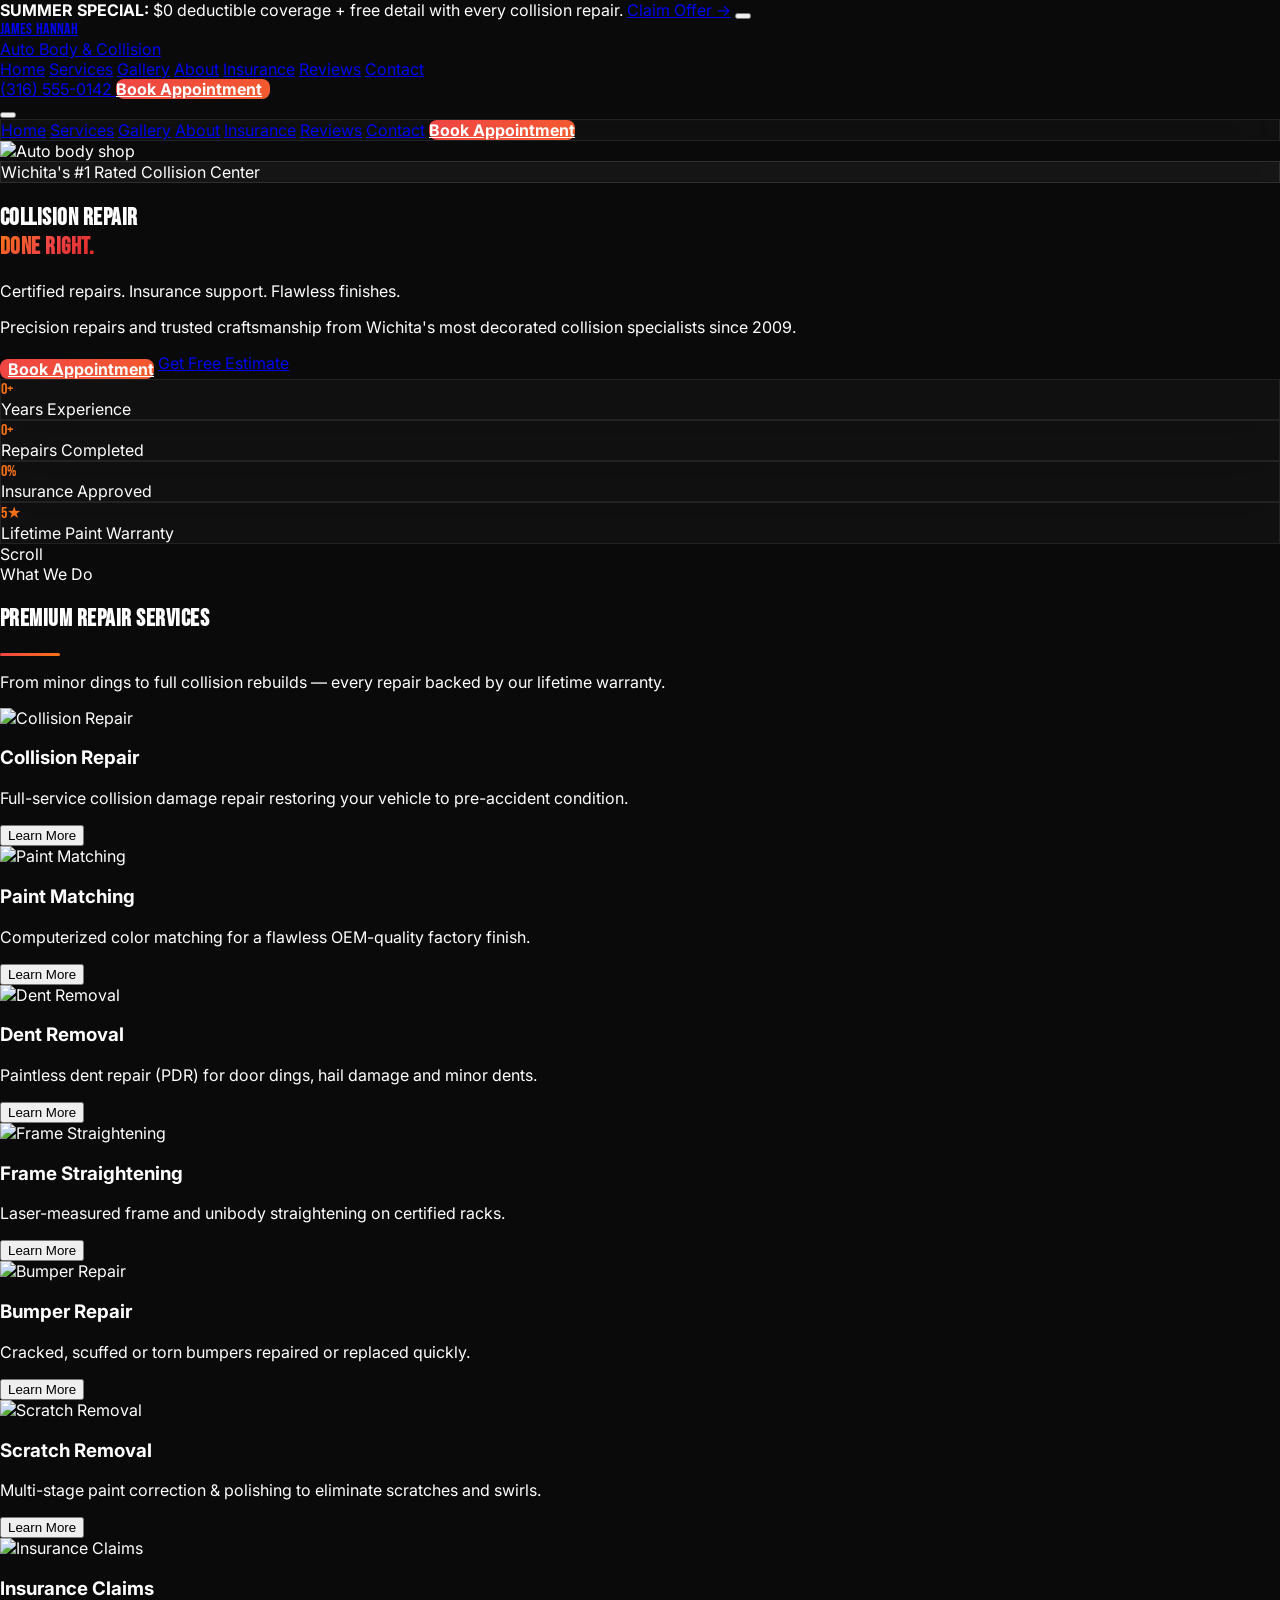
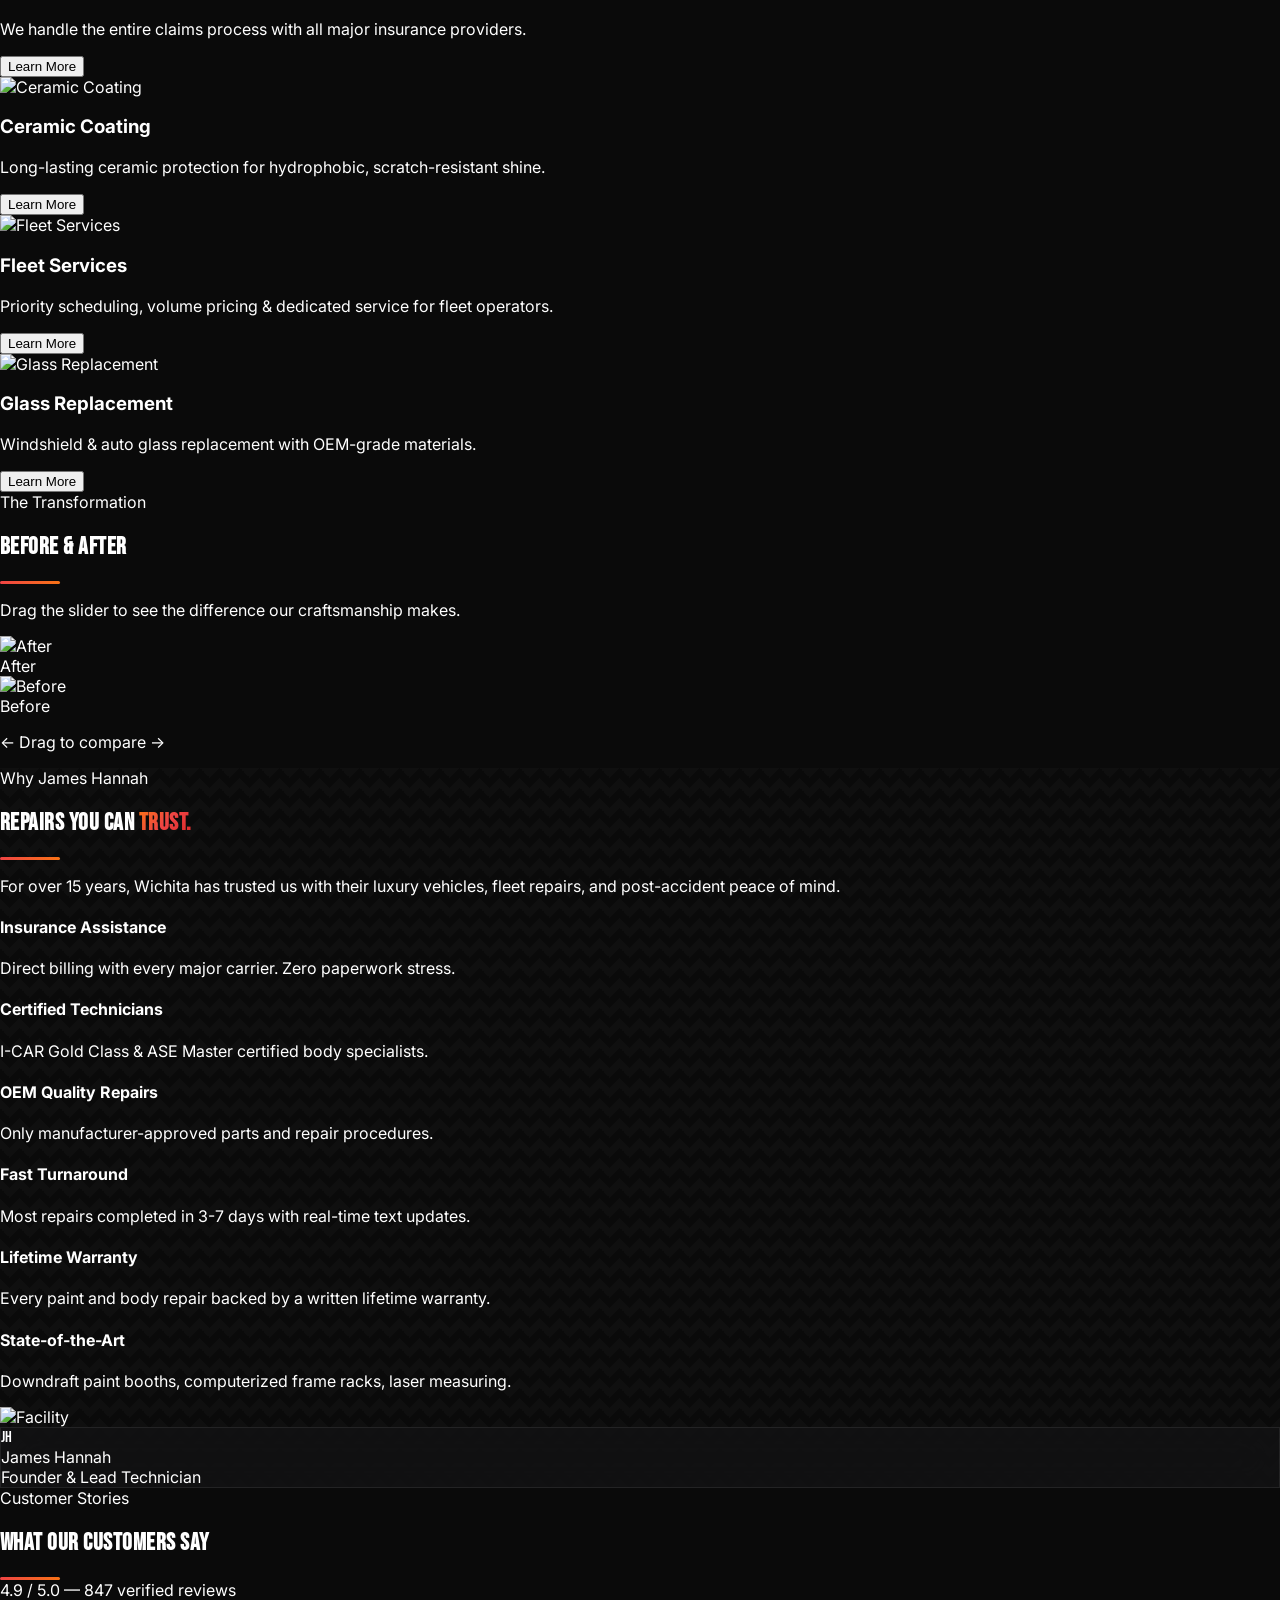
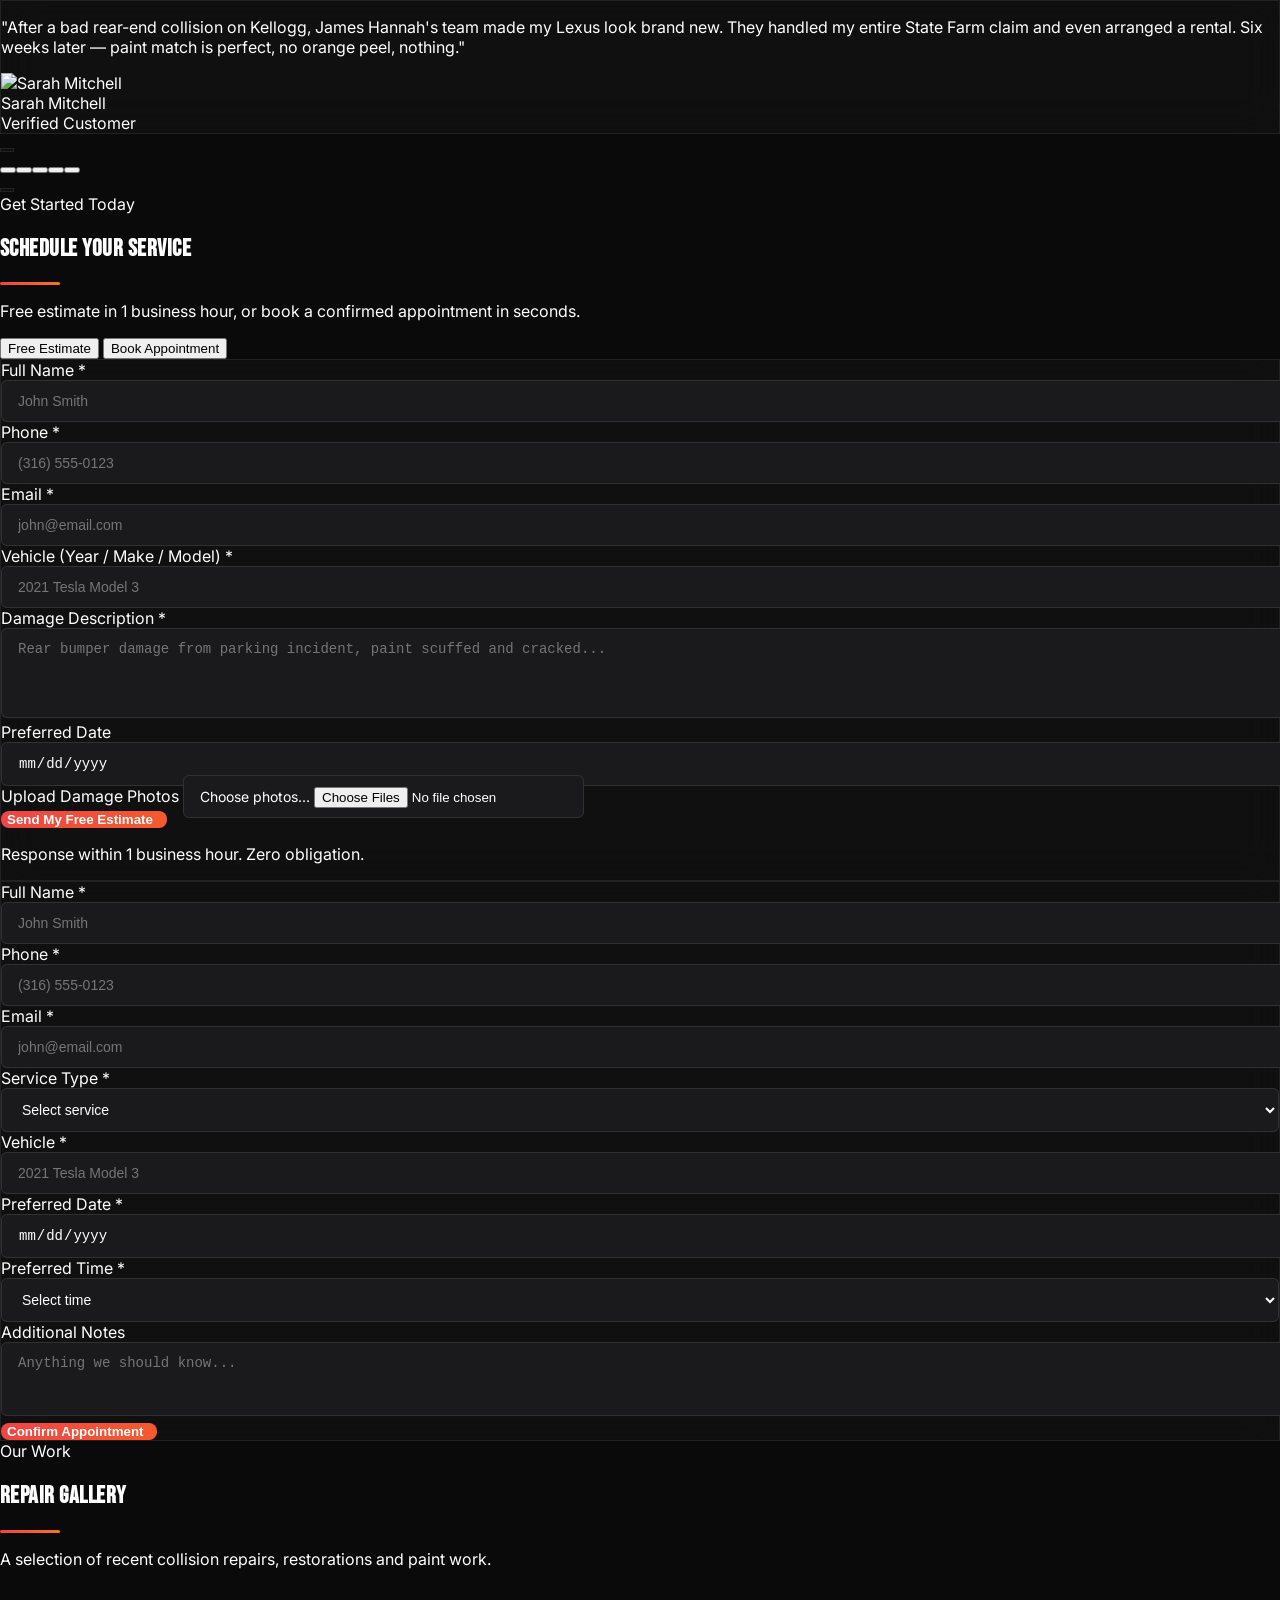
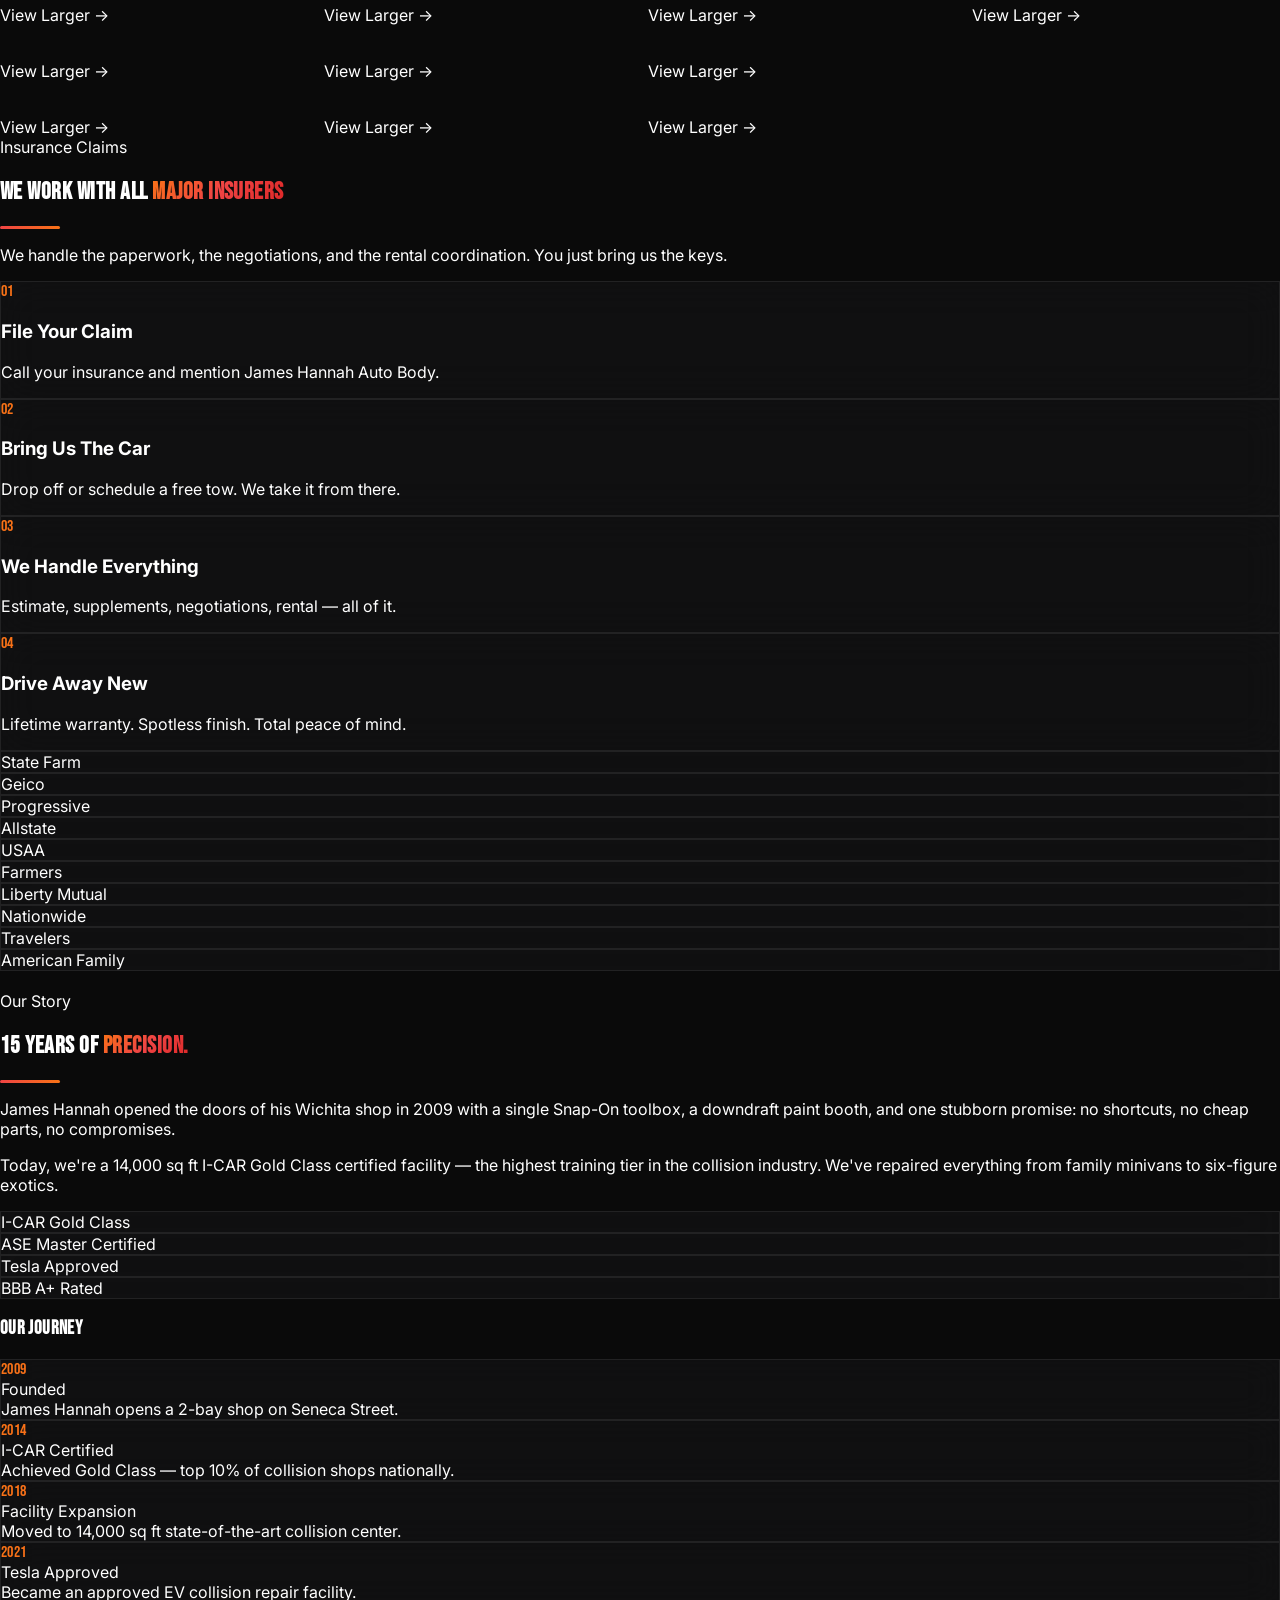
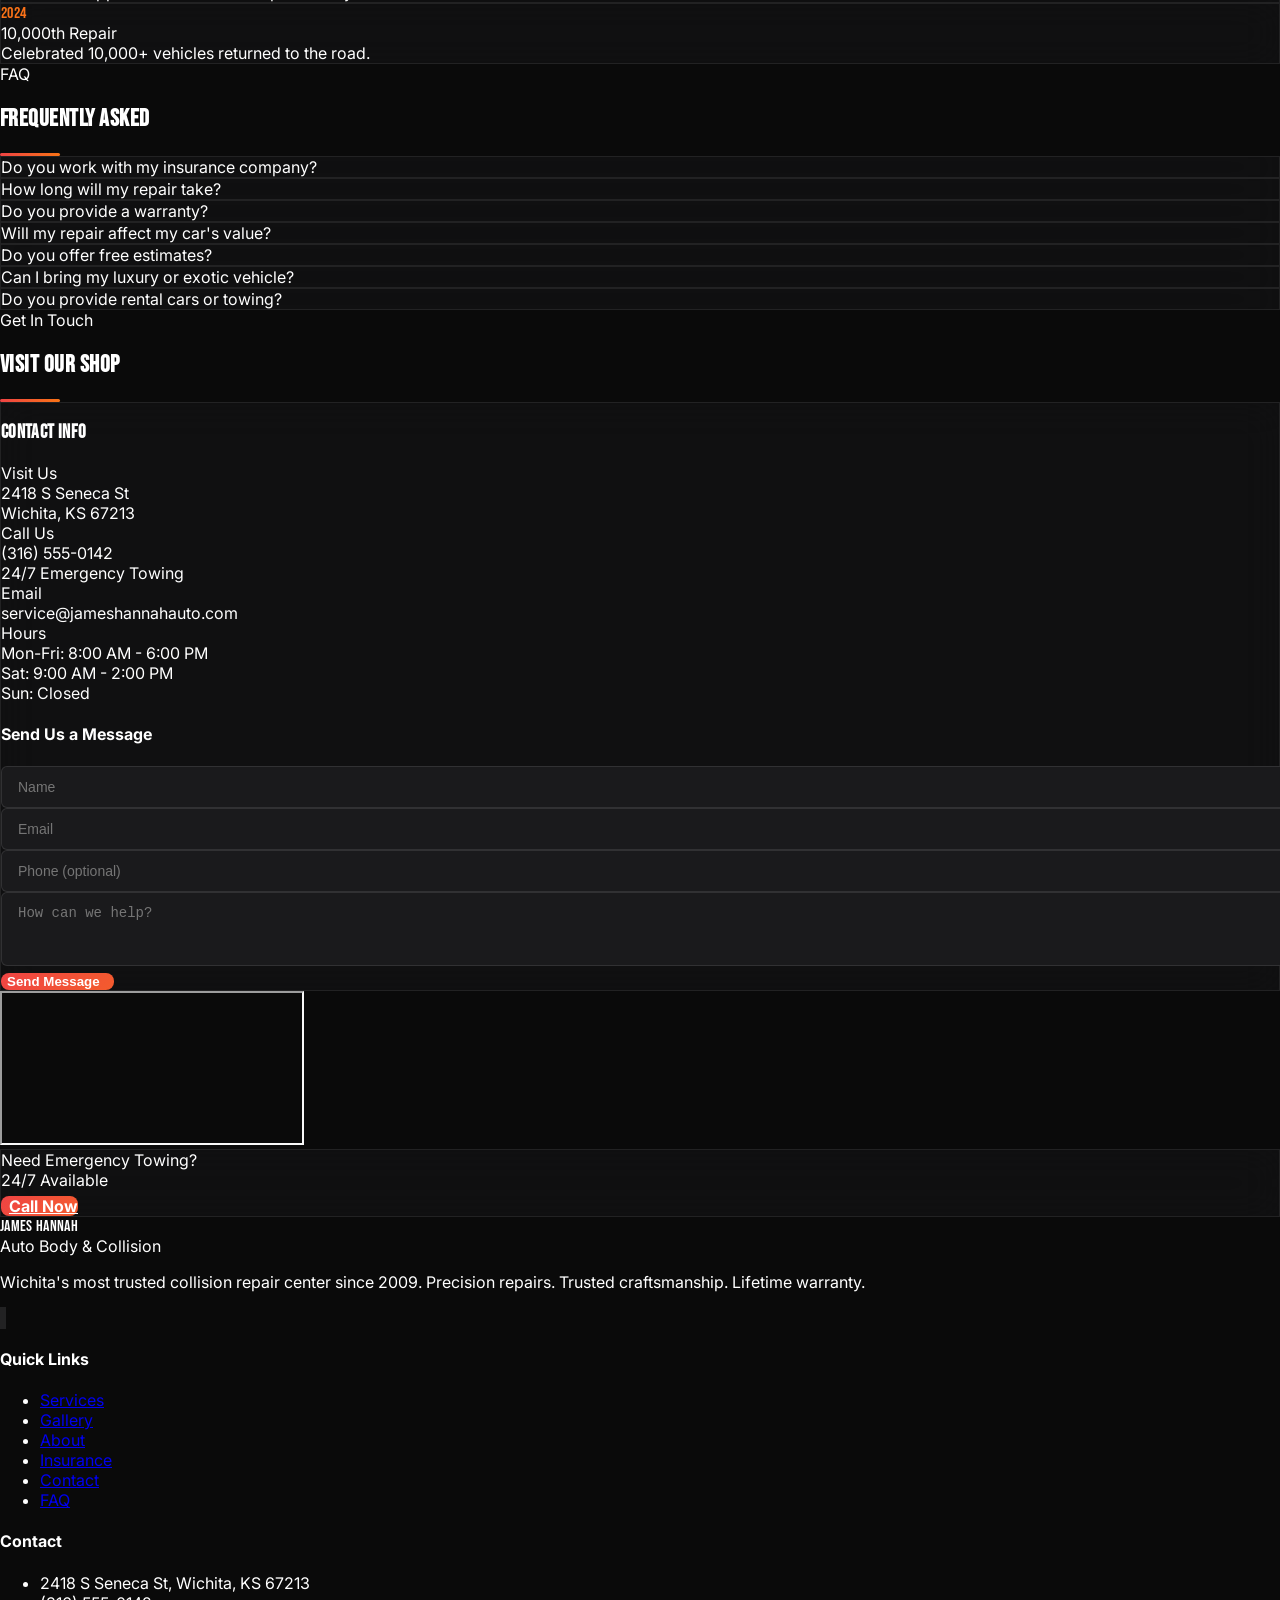
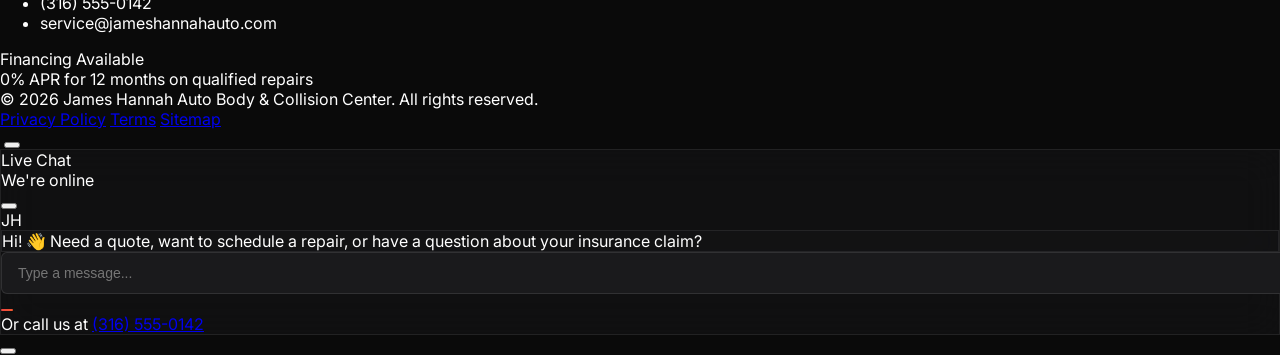
==== static/index.html @ ba8e73d1 "auto-commit for 9f8e10b7-b26e-4be2-82c3-689d6d813903" ====
<!DOCTYPE html>
<html lang="en">
<head>
<meta charset="UTF-8" />
<meta name="viewport" content="width=device-width, initial-scale=1.0" />
<title>James Hannah Auto Body &amp; Collision Center | Wichita, KS</title>
<meta name="description" content="Wichita's premier auto body & collision repair center. Certified technicians, insurance approved, lifetime paint warranty. Book your free estimate today." />
<meta name="keywords" content="auto body shop wichita, collision repair, paint repair, dent removal, insurance collision center, auto paint shop, james hannah auto body" />
<meta property="og:title" content="James Hannah Auto Body & Collision Center" />
<meta property="og:description" content="Precision Repairs. Trusted Craftsmanship. Certified collision repair in Wichita, KS." />
<meta property="og:type" content="website" />

<!-- Tailwind via CDN -->
<script src="https://cdn.tailwindcss.com"></script>
<script>
tailwind.config = {
  theme: {
    extend: {
      fontFamily: {
        sans: ['Inter', 'system-ui', 'sans-serif'],
        display: ['"Bebas Neue"', 'sans-serif'],
      },
    },
  },
};
</script>

<!-- Lucide icons -->
<script src="https://unpkg.com/lucide@latest/dist/umd/lucide.min.js"></script>

<!-- Fonts -->
<link rel="preconnect" href="https://fonts.googleapis.com" />
<link rel="preconnect" href="https://fonts.gstatic.com" crossorigin />
<link href="https://fonts.googleapis.com/css2?family=Inter:wght@300;400;500;600;700;800;900&family=Bebas+Neue&display=swap" rel="stylesheet" />

<style>
  html { scroll-behavior: smooth; }
  body {
    margin: 0;
    font-family: 'Inter', -apple-system, BlinkMacSystemFont, sans-serif;
    background: #0a0a0a;
    color: #fff;
    -webkit-font-smoothing: antialiased;
  }
  .font-display { font-family: 'Bebas Neue', sans-serif; letter-spacing: 0.02em; }

  /* Scrollbar */
  ::-webkit-scrollbar { width: 10px; height: 10px; }
  ::-webkit-scrollbar-track { background: #0a0a0a; }
  ::-webkit-scrollbar-thumb { background: #ef4444; border-radius: 10px; }
  ::-webkit-scrollbar-thumb:hover { background: #f97316; }

  @keyframes fadeInUp { from { opacity: 0; transform: translateY(30px); } to { opacity: 1; transform: translateY(0); } }
  @keyframes fadeIn { from { opacity: 0; } to { opacity: 1; } }
  @keyframes pulseGlow { 0%, 100% { box-shadow: 0 0 30px rgba(239, 68, 68, 0.4); } 50% { box-shadow: 0 0 60px rgba(239, 68, 68, 0.8); } }
  @keyframes kenBurns { 0% { transform: scale(1) translate(0, 0); } 100% { transform: scale(1.15) translate(-2%, -1%); } }
  @keyframes float { 0%, 100% { transform: translateY(0px); } 50% { transform: translateY(-10px); } }
  @keyframes blink { 0%, 100% { opacity: 1; } 50% { opacity: 0.3; } }

  .animate-fade-in-up { animation: fadeInUp 0.8s ease-out forwards; }
  .animate-fade-in { animation: fadeIn 1s ease-out forwards; }
  .animate-pulse-glow { animation: pulseGlow 2.5s ease-in-out infinite; }
  .animate-ken-burns { animation: kenBurns 20s ease-out infinite alternate; }
  .animate-float { animation: float 3s ease-in-out infinite; }
  .animate-blink { animation: blink 1.5s ease-in-out infinite; }

  .delay-100 { animation-delay: 0.1s; opacity: 0; }
  .delay-200 { animation-delay: 0.2s; opacity: 0; }
  .delay-300 { animation-delay: 0.3s; opacity: 0; }
  .delay-400 { animation-delay: 0.4s; opacity: 0; }
  .delay-500 { animation-delay: 0.5s; opacity: 0; }

  .glass {
    background: rgba(20, 20, 22, 0.6);
    backdrop-filter: blur(20px) saturate(180%);
    -webkit-backdrop-filter: blur(20px) saturate(180%);
    border: 1px solid rgba(255, 255, 255, 0.08);
  }
  .glass-light {
    background: rgba(255, 255, 255, 0.05);
    backdrop-filter: blur(12px);
    -webkit-backdrop-filter: blur(12px);
    border: 1px solid rgba(255, 255, 255, 0.1);
  }

  .bg-carbon {
    background-color: #0a0a0a;
    background-image:
      linear-gradient(135deg, rgba(255,255,255,0.02) 25%, transparent 25%),
      linear-gradient(225deg, rgba(255,255,255,0.02) 25%, transparent 25%),
      linear-gradient(45deg, rgba(255,255,255,0.02) 25%, transparent 25%),
      linear-gradient(315deg, rgba(255,255,255,0.02) 25%, transparent 25%);
    background-position: 10px 0, 10px 0, 0 0, 0 0;
    background-size: 20px 20px;
  }
  .bg-radial-fade { background: radial-gradient(ellipse at center, rgba(239,68,68,0.15) 0%, transparent 70%); }

  .text-gradient-fire {
    background: linear-gradient(135deg, #f97316 0%, #ef4444 50%, #dc2626 100%);
    -webkit-background-clip: text;
    background-clip: text;
    -webkit-text-fill-color: transparent;
  }

  .btn-fire {
    background: linear-gradient(135deg, #ef4444 0%, #f97316 100%);
    background-size: 200% 200%;
    transition: all 0.3s ease;
    color: white;
    font-weight: 700;
    border-radius: 0.5rem;
    border: 0;
    cursor: pointer;
    display: inline-flex;
    align-items: center;
    justify-content: center;
    gap: 0.5rem;
  }
  .btn-fire:hover {
    background-position: 100% 0;
    box-shadow: 0 10px 30px -5px rgba(239, 68, 68, 0.6);
    transform: translateY(-2px);
  }

  .card-hover { transition: all 0.4s cubic-bezier(0.4, 0, 0.2, 1); }
  .card-hover:hover {
    transform: translateY(-8px);
    box-shadow: 0 20px 40px -10px rgba(239, 68, 68, 0.3);
    border-color: rgba(239, 68, 68, 0.4);
  }

  .divider-fire {
    height: 3px;
    width: 60px;
    background: linear-gradient(90deg, #ef4444, #f97316);
    border-radius: 2px;
  }

  .input {
    background: #1a1a1c;
    border: 1px solid rgba(255,255,255,0.1);
    border-radius: 0.375rem;
    padding: 0.75rem 1rem;
    color: white;
    font-size: 0.875rem;
    width: 100%;
    outline: none;
    transition: border-color 0.2s;
  }
  .input:focus { border-color: #ef4444; }

  /* Accordion */
  details > summary { list-style: none; cursor: pointer; }
  details > summary::-webkit-details-marker { display: none; }
  details[open] .chevron { transform: rotate(180deg); }
  .chevron { transition: transform 0.3s; }

  /* Hide scrollbar for carousel */
  .no-scrollbar::-webkit-scrollbar { display: none; }
  .no-scrollbar { -ms-overflow-style: none; scrollbar-width: none; }

  /* Lightbox */
  .lightbox-img { max-width: 92vw; max-height: 92vh; }

  /* Toast */
  .toast {
    position: fixed;
    top: 1.5rem;
    right: 1.5rem;
    z-index: 9999;
    padding: 1rem 1.25rem;
    border-radius: 0.5rem;
    background: linear-gradient(135deg, #16a34a, #10b981);
    color: white;
    font-weight: 600;
    box-shadow: 0 10px 30px rgba(16, 185, 129, 0.4);
    animation: fadeInUp 0.4s ease-out;
    max-width: 360px;
  }

  /* Reviews fade */
  .review-slide { display: none; }
  .review-slide.active { display: block; animation: fadeIn 0.7s ease-out; }

  /* Masonry */
  .masonry { column-count: 2; column-gap: 1rem; }
  @media (min-width: 768px) { .masonry { column-count: 3; } }
  @media (min-width: 1024px) { .masonry { column-count: 4; } }
  .masonry > * { break-inside: avoid; margin-bottom: 1rem; }
</style>
</head>
<body>

<!-- ===== PROMO BANNER ===== -->
<div id="promoBanner" class="relative z-40 bg-gradient-to-r from-red-600 via-orange-500 to-red-600 text-white text-sm py-2.5 px-4 text-center font-medium">
  <span class="inline-flex items-center gap-2 flex-wrap justify-center">
    <i data-lucide="zap" class="w-4 h-4"></i>
    <strong>SUMMER SPECIAL:</strong> $0 deductible coverage + free detail with every collision repair.
    <a href="#estimate" class="underline font-bold hover:no-underline">Claim Offer →</a>
  </span>
  <button onclick="this.parentElement.style.display='none'" class="absolute right-3 top-1/2 -translate-y-1/2 hover:opacity-70">
    <i data-lucide="x" class="w-4 h-4"></i>
  </button>
</div>

<!-- ===== NAVBAR ===== -->
<nav id="nav" class="fixed top-0 left-0 right-0 z-50 transition-all duration-500 bg-transparent py-5">
  <div class="max-w-7xl mx-auto px-4 sm:px-6 flex items-center justify-between">
    <a href="#home" class="flex items-center gap-3 group">
      <div class="w-11 h-11 rounded-xl bg-gradient-to-br from-red-500 to-orange-500 flex items-center justify-center shadow-lg shadow-red-500/30 group-hover:scale-110 transition-transform">
        <i data-lucide="wrench" class="w-6 h-6 text-white"></i>
      </div>
      <div class="leading-tight">
        <div class="font-display text-xl tracking-wide text-white">JAMES HANNAH</div>
        <div class="text-[10px] uppercase tracking-[0.2em] text-red-400 font-semibold">Auto Body &amp; Collision</div>
      </div>
    </a>

    <div class="hidden lg:flex items-center gap-1">
      <a href="#home" class="px-4 py-2 text-sm font-medium text-gray-300 hover:text-white">Home</a>
      <a href="#services" class="px-4 py-2 text-sm font-medium text-gray-300 hover:text-white">Services</a>
      <a href="#gallery" class="px-4 py-2 text-sm font-medium text-gray-300 hover:text-white">Gallery</a>
      <a href="#about" class="px-4 py-2 text-sm font-medium text-gray-300 hover:text-white">About</a>
      <a href="#insurance" class="px-4 py-2 text-sm font-medium text-gray-300 hover:text-white">Insurance</a>
      <a href="#reviews" class="px-4 py-2 text-sm font-medium text-gray-300 hover:text-white">Reviews</a>
      <a href="#contact" class="px-4 py-2 text-sm font-medium text-gray-300 hover:text-white">Contact</a>
    </div>

    <div class="hidden lg:flex items-center gap-3">
      <a href="tel:+13165550142" class="flex items-center gap-2 text-sm text-gray-300 hover:text-white">
        <i data-lucide="phone" class="w-4 h-4 text-red-500"></i> (316) 555-0142
      </a>
      <a href="#estimate" class="btn-fire px-5 py-2.5 text-sm">Book Appointment <i data-lucide="arrow-right" class="w-4 h-4"></i></a>
    </div>

    <button id="mobileMenuBtn" class="lg:hidden p-2 text-white">
      <i data-lucide="menu" class="w-6 h-6"></i>
    </button>
  </div>

  <div id="mobileMenu" class="hidden lg:hidden glass mt-3 mx-4 rounded-xl p-4 space-y-2">
    <a href="#home" class="block px-4 py-3 text-gray-200 hover:bg-white/5 rounded-lg">Home</a>
    <a href="#services" class="block px-4 py-3 text-gray-200 hover:bg-white/5 rounded-lg">Services</a>
    <a href="#gallery" class="block px-4 py-3 text-gray-200 hover:bg-white/5 rounded-lg">Gallery</a>
    <a href="#about" class="block px-4 py-3 text-gray-200 hover:bg-white/5 rounded-lg">About</a>
    <a href="#insurance" class="block px-4 py-3 text-gray-200 hover:bg-white/5 rounded-lg">Insurance</a>
    <a href="#reviews" class="block px-4 py-3 text-gray-200 hover:bg-white/5 rounded-lg">Reviews</a>
    <a href="#contact" class="block px-4 py-3 text-gray-200 hover:bg-white/5 rounded-lg">Contact</a>
    <a href="#estimate" class="btn-fire w-full px-4 py-3 text-sm">Book Appointment</a>
  </div>
</nav>

<!-- ===== HERO ===== -->
<section id="home" class="relative min-h-screen flex items-center overflow-hidden pt-24">
  <div class="absolute inset-0">
    <div class="absolute inset-0 animate-ken-burns">
      <img src="https://images.unsplash.com/photo-1512080482556-ea648017576c?auto=format&fit=crop&w=2000&q=80" alt="Auto body shop" class="w-full h-full object-cover" />
    </div>
    <div class="absolute inset-0 bg-gradient-to-r from-black via-black/80 to-black/40"></div>
    <div class="absolute inset-0 bg-gradient-to-t from-[#0a0a0a] via-transparent to-transparent"></div>
    <div class="absolute inset-0 bg-radial-fade opacity-50"></div>
  </div>

  <div class="relative max-w-7xl mx-auto px-4 sm:px-6 py-20 w-full">
    <div class="max-w-3xl">
      <div class="inline-flex items-center gap-2 glass-light rounded-full px-4 py-2 mb-6 animate-fade-in-up">
        <span class="w-2 h-2 rounded-full bg-green-500 animate-blink"></span>
        <span class="text-xs font-semibold tracking-widest uppercase text-gray-200">Wichita's #1 Rated Collision Center</span>
      </div>

      <h1 class="font-display text-5xl sm:text-7xl md:text-8xl text-white leading-[0.95] mb-6 animate-fade-in-up delay-100">
        COLLISION REPAIR<br />
        <span class="text-gradient-fire">DONE RIGHT.</span>
      </h1>

      <p class="text-lg sm:text-xl text-gray-300 max-w-2xl mb-3 animate-fade-in-up delay-200">Certified repairs. Insurance support. Flawless finishes.</p>
      <p class="text-base text-gray-400 max-w-2xl mb-10 animate-fade-in-up delay-300">Precision repairs and trusted craftsmanship from Wichita's most decorated collision specialists since 2009.</p>

      <div class="flex flex-col sm:flex-row gap-4 mb-16 animate-fade-in-up delay-400">
        <a href="#estimate" class="btn-fire h-14 px-8 text-base animate-pulse-glow"><i data-lucide="calendar" class="w-5 h-5"></i> Book Appointment</a>
        <a href="#estimate" class="h-14 px-8 text-base font-semibold bg-white/5 border border-white/20 text-white hover:bg-white hover:text-black backdrop-blur-md rounded-lg inline-flex items-center justify-center gap-2 transition">Get Free Estimate <i data-lucide="arrow-right" class="w-5 h-5"></i></a>
      </div>

      <div class="grid grid-cols-2 md:grid-cols-4 gap-4 sm:gap-6 animate-fade-in-up delay-500">
        <div class="glass rounded-xl p-4 sm:p-5">
          <div class="font-display text-3xl sm:text-4xl text-gradient-fire mb-1" data-counter="15" data-suffix="+">0+</div>
          <div class="text-xs sm:text-sm text-gray-400 font-medium">Years Experience</div>
        </div>
        <div class="glass rounded-xl p-4 sm:p-5">
          <div class="font-display text-3xl sm:text-4xl text-gradient-fire mb-1" data-counter="10000" data-suffix="+">0+</div>
          <div class="text-xs sm:text-sm text-gray-400 font-medium">Repairs Completed</div>
        </div>
        <div class="glass rounded-xl p-4 sm:p-5">
          <div class="font-display text-3xl sm:text-4xl text-gradient-fire mb-1" data-counter="100" data-suffix="%">0%</div>
          <div class="text-xs sm:text-sm text-gray-400 font-medium">Insurance Approved</div>
        </div>
        <div class="glass rounded-xl p-4 sm:p-5">
          <div class="font-display text-3xl sm:text-4xl text-gradient-fire mb-1">5★</div>
          <div class="text-xs sm:text-sm text-gray-400 font-medium leading-tight">Lifetime Paint Warranty</div>
        </div>
      </div>
    </div>
  </div>

  <div class="absolute bottom-8 left-1/2 -translate-x-1/2 animate-float hidden md:flex flex-col items-center gap-2">
    <span class="text-[10px] uppercase tracking-[0.3em] text-gray-500">Scroll</span>
    <div class="w-px h-12 bg-gradient-to-b from-red-500 to-transparent"></div>
  </div>
</section>

<!-- ===== SERVICES ===== -->
<section id="services" class="relative py-24 bg-[#0a0a0a]">
  <div class="max-w-7xl mx-auto px-4 sm:px-6">
    <div class="text-center mb-16">
      <span class="text-xs font-semibold tracking-[0.3em] uppercase text-red-500">What We Do</span>
      <h2 class="font-display text-5xl sm:text-6xl mt-3 mb-4 text-white">PREMIUM REPAIR SERVICES</h2>
      <div class="divider-fire mx-auto mb-6"></div>
      <p class="max-w-2xl mx-auto text-gray-400">From minor dings to full collision rebuilds — every repair backed by our lifetime warranty.</p>
    </div>

    <div class="grid grid-cols-1 sm:grid-cols-2 lg:grid-cols-3 xl:grid-cols-5 gap-6" id="servicesGrid"></div>
  </div>
</section>

<!-- ===== BEFORE / AFTER SLIDER ===== -->
<section class="relative py-24 bg-gradient-to-b from-[#0a0a0a] via-[#0d0d0f] to-[#0a0a0a]">
  <div class="max-w-7xl mx-auto px-4 sm:px-6">
    <div class="text-center mb-12">
      <span class="text-xs font-semibold tracking-[0.3em] uppercase text-red-500">The Transformation</span>
      <h2 class="font-display text-5xl sm:text-6xl mt-3 mb-4 text-white">BEFORE &amp; AFTER</h2>
      <div class="divider-fire mx-auto mb-6"></div>
      <p class="max-w-2xl mx-auto text-gray-400">Drag the slider to see the difference our craftsmanship makes.</p>
    </div>

    <div id="baContainer" class="relative w-full aspect-[16/9] rounded-2xl overflow-hidden cursor-ew-resize select-none shadow-2xl border border-white/10">
      <img src="https://images.unsplash.com/photo-1601929862217-f1bf94503333?auto=format&fit=crop&w=1600&q=80" class="absolute inset-0 w-full h-full object-cover" draggable="false" alt="After" />
      <div class="absolute top-4 right-4 bg-gradient-to-r from-green-500 to-emerald-500 text-white text-xs font-bold uppercase tracking-wider px-3 py-1.5 rounded-md shadow-lg">After</div>

      <div id="baBefore" class="absolute inset-0 overflow-hidden" style="clip-path: inset(0 50% 0 0)">
        <img src="https://images.unsplash.com/photo-1614200179396-2bdb77ebf81b?auto=format&fit=crop&w=1600&q=80" class="w-full h-full object-cover" draggable="false" alt="Before" />
        <div class="absolute top-4 left-4 bg-gradient-to-r from-red-500 to-orange-500 text-white text-xs font-bold uppercase tracking-wider px-3 py-1.5 rounded-md shadow-lg">Before</div>
      </div>

      <div id="baHandle" class="absolute top-0 bottom-0 w-1 bg-white shadow-[0_0_20px_rgba(255,255,255,0.8)] pointer-events-none" style="left: 50%; transform: translateX(-50%);"></div>
      <div id="baKnob" class="absolute top-1/2 w-14 h-14 -mt-7 rounded-full bg-white shadow-2xl flex items-center justify-center pointer-events-none" style="left: 50%; transform: translateX(-50%);">
        <i data-lucide="move-horizontal" class="w-6 h-6 text-black"></i>
      </div>
    </div>
    <p class="text-center text-sm text-gray-500 mt-6">← Drag to compare →</p>
  </div>
</section>

<!-- ===== WHY CHOOSE US ===== -->
<section class="relative py-24 bg-[#0a0a0a] bg-carbon">
  <div class="max-w-7xl mx-auto px-4 sm:px-6">
    <div class="grid lg:grid-cols-2 gap-12 items-center">
      <div>
        <span class="text-xs font-semibold tracking-[0.3em] uppercase text-red-500">Why James Hannah</span>
        <h2 class="font-display text-5xl sm:text-6xl mt-3 mb-4 text-white leading-tight">REPAIRS YOU CAN <span class="text-gradient-fire">TRUST.</span></h2>
        <div class="divider-fire mb-6"></div>
        <p class="text-gray-400 mb-8 text-lg">For over 15 years, Wichita has trusted us with their luxury vehicles, fleet repairs, and post-accident peace of mind.</p>

        <div class="grid sm:grid-cols-2 gap-5" id="whyGrid"></div>
      </div>

      <div class="relative">
        <div class="absolute -inset-6 bg-gradient-to-tr from-red-500/20 to-orange-500/20 rounded-3xl blur-3xl"></div>
        <div class="relative rounded-2xl overflow-hidden border border-white/10 shadow-2xl">
          <img src="https://images.unsplash.com/photo-1727893119356-1702fe921cf9?auto=format&fit=crop&w=1400&q=80" alt="Facility" class="w-full h-[600px] object-cover" />
          <div class="absolute inset-0 bg-gradient-to-t from-black/80 via-transparent to-transparent"></div>
          <div class="absolute bottom-0 left-0 right-0 p-6">
            <div class="glass rounded-xl p-5">
              <div class="flex items-center gap-4">
                <div class="w-14 h-14 rounded-full bg-gradient-to-br from-red-500 to-orange-500 flex items-center justify-center text-white font-display text-2xl">JH</div>
                <div>
                  <div class="font-bold text-white">James Hannah</div>
                  <div class="text-xs text-gray-400">Founder &amp; Lead Technician</div>
                </div>
                <i data-lucide="badge-check" class="w-6 h-6 text-red-500 ml-auto"></i>
              </div>
            </div>
          </div>
        </div>
      </div>
    </div>
  </div>
</section>

<!-- ===== REVIEWS ===== -->
<section id="reviews" class="relative py-24 bg-[#0a0a0a]">
  <div class="max-w-6xl mx-auto px-4 sm:px-6">
    <div class="text-center mb-12">
      <span class="text-xs font-semibold tracking-[0.3em] uppercase text-red-500">Customer Stories</span>
      <h2 class="font-display text-5xl sm:text-6xl mt-3 mb-4 text-white">WHAT OUR CUSTOMERS SAY</h2>
      <div class="divider-fire mx-auto mb-6"></div>
      <div class="flex items-center justify-center gap-2 text-gray-300">
        <div class="flex">
          <i data-lucide="star" class="w-5 h-5" style="fill: #facc15; color: #facc15;"></i>
          <i data-lucide="star" class="w-5 h-5" style="fill: #facc15; color: #facc15;"></i>
          <i data-lucide="star" class="w-5 h-5" style="fill: #facc15; color: #facc15;"></i>
          <i data-lucide="star" class="w-5 h-5" style="fill: #facc15; color: #facc15;"></i>
          <i data-lucide="star" class="w-5 h-5" style="fill: #facc15; color: #facc15;"></i>
        </div>
        <span class="font-semibold">4.9 / 5.0</span>
        <span class="text-gray-500">— 847 verified reviews</span>
      </div>
    </div>

    <div class="relative">
      <div class="glass rounded-3xl p-8 sm:p-12 relative">
        <i data-lucide="quote" class="absolute top-6 left-6 w-16 h-16" style="color: rgba(239, 68, 68, 0.2);"></i>
        <div id="reviewSlides" class="relative min-h-[220px]"></div>
      </div>

      <div class="flex items-center justify-center gap-3 mt-8">
        <button id="reviewPrev" class="w-12 h-12 rounded-full glass hover:border-red-500 flex items-center justify-center transition">
          <i data-lucide="chevron-left" class="w-5 h-5 text-white"></i>
        </button>
        <div id="reviewDots" class="flex gap-2"></div>
        <button id="reviewNext" class="w-12 h-12 rounded-full glass hover:border-red-500 flex items-center justify-center transition">
          <i data-lucide="chevron-right" class="w-5 h-5 text-white"></i>
        </button>
      </div>
    </div>
  </div>
</section>

<!-- ===== ESTIMATE + BOOKING ===== -->
<section id="estimate" class="relative py-24 bg-gradient-to-b from-[#0a0a0a] via-[#0e0e10] to-[#0a0a0a]">
  <div class="max-w-6xl mx-auto px-4 sm:px-6">
    <div class="text-center mb-12">
      <span class="text-xs font-semibold tracking-[0.3em] uppercase text-red-500">Get Started Today</span>
      <h2 class="font-display text-5xl sm:text-6xl mt-3 mb-4 text-white">SCHEDULE YOUR SERVICE</h2>
      <div class="divider-fire mx-auto mb-6"></div>
      <p class="max-w-2xl mx-auto text-gray-400">Free estimate in 1 business hour, or book a confirmed appointment in seconds.</p>
    </div>

    <div class="grid grid-cols-2 max-w-md mx-auto mb-8 bg-[#141416] border border-white/10 h-14 p-1.5 rounded-lg">
      <button data-tab="estimateForm" class="tab-btn active rounded-md font-semibold transition flex items-center justify-center gap-2 text-white">
        <i data-lucide="camera" class="w-4 h-4"></i> Free Estimate
      </button>
      <button data-tab="bookingForm" class="tab-btn rounded-md font-semibold transition flex items-center justify-center gap-2 text-gray-400">
        <i data-lucide="calendar" class="w-4 h-4"></i> Book Appointment
      </button>
    </div>

    <!-- ESTIMATE FORM -->
    <div id="estimateForm" class="tab-content glass rounded-2xl p-6 sm:p-10">
      <form onsubmit="handleEstimate(event)" class="grid sm:grid-cols-2 gap-5">
        <div class="space-y-2">
          <label class="text-gray-300 text-sm">Full Name *</label>
          <input required name="name" placeholder="John Smith" class="input h-12" />
        </div>
        <div class="space-y-2">
          <label class="text-gray-300 text-sm">Phone *</label>
          <input required name="phone" type="tel" placeholder="(316) 555-0123" class="input h-12" />
        </div>
        <div class="space-y-2">
          <label class="text-gray-300 text-sm">Email *</label>
          <input required name="email" type="email" placeholder="john@email.com" class="input h-12" />
        </div>
        <div class="space-y-2">
          <label class="text-gray-300 text-sm">Vehicle (Year / Make / Model) *</label>
          <input required name="vehicle" placeholder="2021 Tesla Model 3" class="input h-12" />
        </div>
        <div class="space-y-2 sm:col-span-2">
          <label class="text-gray-300 text-sm">Damage Description *</label>
          <textarea required name="description" rows="4" placeholder="Rear bumper damage from parking incident, paint scuffed and cracked..." class="input"></textarea>
        </div>
        <div class="space-y-2">
          <label class="text-gray-300 text-sm">Preferred Date</label>
          <input name="preferredDate" type="date" class="input h-12" />
        </div>
        <div class="space-y-2">
          <label class="text-gray-300 text-sm">Upload Damage Photos</label>
          <label class="cursor-pointer flex items-center gap-2 input h-12 hover:border-red-500/50">
            <i data-lucide="upload" class="w-4 h-4 text-red-500"></i>
            <span class="text-sm text-gray-400">Choose photos...</span>
            <input type="file" accept="image/*" multiple class="hidden" />
          </label>
        </div>
        <div class="sm:col-span-2">
          <button type="submit" class="btn-fire w-full h-14 text-base">Send My Free Estimate <i data-lucide="send" class="w-4 h-4"></i></button>
          <p class="text-xs text-gray-500 text-center mt-3 flex items-center justify-center gap-1.5">
            <i data-lucide="shield-check" class="w-3.5 h-3.5"></i> Response within 1 business hour. Zero obligation.
          </p>
        </div>
      </form>
    </div>

    <!-- BOOKING FORM -->
    <div id="bookingForm" class="tab-content glass rounded-2xl p-6 sm:p-10 hidden">
      <form onsubmit="handleBooking(event)" class="grid sm:grid-cols-2 gap-5">
        <div class="space-y-2">
          <label class="text-gray-300 text-sm">Full Name *</label>
          <input required name="name" placeholder="John Smith" class="input h-12" />
        </div>
        <div class="space-y-2">
          <label class="text-gray-300 text-sm">Phone *</label>
          <input required name="phone" type="tel" placeholder="(316) 555-0123" class="input h-12" />
        </div>
        <div class="space-y-2 sm:col-span-2">
          <label class="text-gray-300 text-sm">Email *</label>
          <input required name="email" type="email" placeholder="john@email.com" class="input h-12" />
        </div>
        <div class="space-y-2">
          <label class="text-gray-300 text-sm">Service Type *</label>
          <select required name="service" class="input h-12">
            <option value="">Select service</option>
            <option>Collision Repair</option>
            <option>Paint Matching</option>
            <option>Dent Removal</option>
            <option>Frame Straightening</option>
            <option>Bumper Repair</option>
            <option>Scratch Removal</option>
            <option>Insurance Claims</option>
            <option>Ceramic Coating</option>
            <option>Fleet Services</option>
            <option>Glass Replacement</option>
          </select>
        </div>
        <div class="space-y-2">
          <label class="text-gray-300 text-sm">Vehicle *</label>
          <input required name="vehicle" placeholder="2021 Tesla Model 3" class="input h-12" />
        </div>
        <div class="space-y-2">
          <label class="text-gray-300 text-sm">Preferred Date *</label>
          <input required name="date" type="date" class="input h-12" />
        </div>
        <div class="space-y-2">
          <label class="text-gray-300 text-sm">Preferred Time *</label>
          <select required name="time" class="input h-12">
            <option value="">Select time</option>
            <option>8:00 AM</option><option>9:00 AM</option><option>10:00 AM</option>
            <option>11:00 AM</option><option>1:00 PM</option><option>2:00 PM</option>
            <option>3:00 PM</option><option>4:00 PM</option><option>5:00 PM</option>
          </select>
        </div>
        <div class="space-y-2 sm:col-span-2">
          <label class="text-gray-300 text-sm">Additional Notes</label>
          <textarea name="notes" rows="3" placeholder="Anything we should know..." class="input"></textarea>
        </div>
        <div class="sm:col-span-2">
          <button type="submit" class="btn-fire w-full h-14 text-base">Confirm Appointment <i data-lucide="check-circle-2" class="w-4 h-4"></i></button>
        </div>
      </form>
    </div>
  </div>
</section>

<!-- ===== GALLERY ===== -->
<section id="gallery" class="relative py-24 bg-[#0a0a0a]">
  <div class="max-w-7xl mx-auto px-4 sm:px-6">
    <div class="text-center mb-12">
      <span class="text-xs font-semibold tracking-[0.3em] uppercase text-red-500">Our Work</span>
      <h2 class="font-display text-5xl sm:text-6xl mt-3 mb-4 text-white">REPAIR GALLERY</h2>
      <div class="divider-fire mx-auto mb-6"></div>
      <p class="max-w-2xl mx-auto text-gray-400">A selection of recent collision repairs, restorations and paint work.</p>
    </div>
    <div class="masonry" id="galleryGrid"></div>
  </div>
</section>

<!-- ===== INSURANCE ===== -->
<section id="insurance" class="relative py-24 bg-gradient-to-b from-[#0a0a0a] via-[#0e0e10] to-[#0a0a0a]">
  <div class="max-w-7xl mx-auto px-4 sm:px-6">
    <div class="text-center mb-12">
      <span class="text-xs font-semibold tracking-[0.3em] uppercase text-red-500">Insurance Claims</span>
      <h2 class="font-display text-5xl sm:text-6xl mt-3 mb-4 text-white">WE WORK WITH ALL <span class="text-gradient-fire">MAJOR INSURERS</span></h2>
      <div class="divider-fire mx-auto mb-6"></div>
      <p class="max-w-2xl mx-auto text-gray-400">We handle the paperwork, the negotiations, and the rental coordination. You just bring us the keys.</p>
    </div>

    <div class="grid md:grid-cols-4 gap-6 mb-16" id="insuranceSteps"></div>

    <div class="flex flex-wrap items-center justify-center gap-4" id="insuranceLogos"></div>
  </div>
</section>

<!-- ===== ABOUT ===== -->
<section id="about" class="relative py-24 bg-[#0a0a0a]">
  <div class="max-w-7xl mx-auto px-4 sm:px-6">
    <div class="grid lg:grid-cols-2 gap-12 items-center mb-20">
      <div class="grid grid-cols-2 gap-4">
        <img src="https://images.pexels.com/photos/4489758/pexels-photo-4489758.jpeg?auto=compress&w=600" alt="" class="rounded-xl border border-white/10 w-full h-80 object-cover" />
        <img src="https://images.unsplash.com/photo-1517524206127-48bbd363f3d7?auto=format&fit=crop&w=600&q=80" alt="" class="rounded-xl border border-white/10 w-full h-80 object-cover mt-8" />
      </div>
      <div>
        <span class="text-xs font-semibold tracking-[0.3em] uppercase text-red-500">Our Story</span>
        <h2 class="font-display text-5xl sm:text-6xl mt-3 mb-4 text-white">15 YEARS OF <span class="text-gradient-fire">PRECISION.</span></h2>
        <div class="divider-fire mb-6"></div>
        <p class="text-gray-300 mb-4 leading-relaxed">James Hannah opened the doors of his Wichita shop in 2009 with a single Snap-On toolbox, a downdraft paint booth, and one stubborn promise: <span class="text-white font-semibold">no shortcuts, no cheap parts, no compromises.</span></p>
        <p class="text-gray-400 mb-6 leading-relaxed">Today, we're a 14,000 sq ft I-CAR Gold Class certified facility — the highest training tier in the collision industry. We've repaired everything from family minivans to six-figure exotics.</p>
        <div class="grid grid-cols-2 gap-4 mt-8">
          <div class="flex items-center gap-3 glass rounded-lg p-3"><i data-lucide="award" class="w-5 h-5 text-red-500"></i><span class="text-sm font-semibold text-white">I-CAR Gold Class</span></div>
          <div class="flex items-center gap-3 glass rounded-lg p-3"><i data-lucide="badge-check" class="w-5 h-5 text-red-500"></i><span class="text-sm font-semibold text-white">ASE Master Certified</span></div>
          <div class="flex items-center gap-3 glass rounded-lg p-3"><i data-lucide="zap" class="w-5 h-5 text-red-500"></i><span class="text-sm font-semibold text-white">Tesla Approved</span></div>
          <div class="flex items-center gap-3 glass rounded-lg p-3"><i data-lucide="shield-check" class="w-5 h-5 text-red-500"></i><span class="text-sm font-semibold text-white">BBB A+ Rated</span></div>
        </div>
      </div>
    </div>

    <!-- Timeline -->
    <h3 class="font-display text-3xl text-white text-center mb-12">OUR JOURNEY</h3>
    <div class="relative max-w-4xl mx-auto" id="timeline"></div>
  </div>
</section>

<!-- ===== FAQ ===== -->
<section id="faq" class="relative py-24 bg-gradient-to-b from-[#0a0a0a] via-[#0d0d0f] to-[#0a0a0a]">
  <div class="max-w-4xl mx-auto px-4 sm:px-6">
    <div class="text-center mb-12">
      <span class="text-xs font-semibold tracking-[0.3em] uppercase text-red-500">FAQ</span>
      <h2 class="font-display text-5xl sm:text-6xl mt-3 mb-4 text-white">FREQUENTLY ASKED</h2>
      <div class="divider-fire mx-auto"></div>
    </div>
    <div class="space-y-3" id="faqList"></div>
  </div>
</section>

<!-- ===== CONTACT ===== -->
<section id="contact" class="relative py-24 bg-[#0a0a0a]">
  <div class="max-w-7xl mx-auto px-4 sm:px-6">
    <div class="text-center mb-12">
      <span class="text-xs font-semibold tracking-[0.3em] uppercase text-red-500">Get In Touch</span>
      <h2 class="font-display text-5xl sm:text-6xl mt-3 mb-4 text-white">VISIT OUR SHOP</h2>
      <div class="divider-fire mx-auto"></div>
    </div>

    <div class="grid lg:grid-cols-2 gap-8">
      <div class="glass rounded-2xl p-8">
        <h3 class="font-display text-3xl text-white mb-6">CONTACT INFO</h3>
        <div class="space-y-5">
          <div class="flex gap-4">
            <div class="flex-shrink-0 w-12 h-12 rounded-lg bg-gradient-to-br from-red-500/20 to-orange-500/20 border border-red-500/30 flex items-center justify-center"><i data-lucide="map-pin" class="w-5 h-5 text-red-500"></i></div>
            <div><div class="text-xs uppercase tracking-widest text-gray-500 mb-1">Visit Us</div><div class="text-white">2418 S Seneca St<br />Wichita, KS 67213</div></div>
          </div>
          <div class="flex gap-4">
            <div class="flex-shrink-0 w-12 h-12 rounded-lg bg-gradient-to-br from-red-500/20 to-orange-500/20 border border-red-500/30 flex items-center justify-center"><i data-lucide="phone" class="w-5 h-5 text-red-500"></i></div>
            <div><div class="text-xs uppercase tracking-widest text-gray-500 mb-1">Call Us</div><div class="text-white">(316) 555-0142<br />24/7 Emergency Towing</div></div>
          </div>
          <div class="flex gap-4">
            <div class="flex-shrink-0 w-12 h-12 rounded-lg bg-gradient-to-br from-red-500/20 to-orange-500/20 border border-red-500/30 flex items-center justify-center"><i data-lucide="mail" class="w-5 h-5 text-red-500"></i></div>
            <div><div class="text-xs uppercase tracking-widest text-gray-500 mb-1">Email</div><div class="text-white">service@jameshannahauto.com</div></div>
          </div>
          <div class="flex gap-4">
            <div class="flex-shrink-0 w-12 h-12 rounded-lg bg-gradient-to-br from-red-500/20 to-orange-500/20 border border-red-500/30 flex items-center justify-center"><i data-lucide="clock" class="w-5 h-5 text-red-500"></i></div>
            <div><div class="text-xs uppercase tracking-widest text-gray-500 mb-1">Hours</div><div class="text-white">Mon-Fri: 8:00 AM - 6:00 PM<br />Sat: 9:00 AM - 2:00 PM<br />Sun: Closed</div></div>
          </div>
        </div>

        <form onsubmit="handleContact(event)" class="mt-8 pt-8 border-t border-white/10 space-y-3">
          <h4 class="font-bold text-white mb-3">Send Us a Message</h4>
          <div class="grid grid-cols-2 gap-3">
            <input required name="name" placeholder="Name" class="input h-11" />
            <input required name="email" type="email" placeholder="Email" class="input h-11" />
          </div>
          <input name="phone" placeholder="Phone (optional)" class="input h-11" />
          <textarea required name="message" rows="3" placeholder="How can we help?" class="input"></textarea>
          <button type="submit" class="btn-fire w-full h-12">Send Message <i data-lucide="send" class="w-4 h-4"></i></button>
        </form>
      </div>

      <div class="relative rounded-2xl overflow-hidden border border-white/10 min-h-[600px]">
        <iframe title="map" src="https://www.google.com/maps?q=Wichita+Kansas+auto+body&output=embed" class="w-full h-full absolute inset-0" style="filter: grayscale(40%) contrast(1.1);" loading="lazy"></iframe>
        <div class="absolute bottom-6 left-6 right-6 glass rounded-xl p-5">
          <div class="flex items-center justify-between gap-3 flex-wrap">
            <div>
              <div class="text-xs uppercase tracking-widest text-red-500 font-semibold mb-1">Need Emergency Towing?</div>
              <div class="text-white font-bold">24/7 Available</div>
            </div>
            <a href="tel:+13165550142" class="btn-fire px-5 py-3"><i data-lucide="phone" class="w-4 h-4"></i> Call Now</a>
          </div>
        </div>
      </div>
    </div>
  </div>
</section>

<!-- ===== FOOTER ===== -->
<footer class="relative bg-black border-t border-white/5 pt-16 pb-8">
  <div class="max-w-7xl mx-auto px-4 sm:px-6">
    <div class="grid md:grid-cols-4 gap-10 mb-12">
      <div class="md:col-span-2">
        <div class="flex items-center gap-3 mb-4">
          <div class="w-11 h-11 rounded-xl bg-gradient-to-br from-red-500 to-orange-500 flex items-center justify-center"><i data-lucide="wrench" class="w-6 h-6 text-white"></i></div>
          <div>
            <div class="font-display text-xl text-white">JAMES HANNAH</div>
            <div class="text-[10px] uppercase tracking-[0.2em] text-red-400 font-semibold">Auto Body &amp; Collision</div>
          </div>
        </div>
        <p class="text-gray-400 max-w-md mb-6">Wichita's most trusted collision repair center since 2009. Precision repairs. Trusted craftsmanship. Lifetime warranty.</p>
        <div class="flex gap-3">
          <a href="#" class="w-10 h-10 rounded-lg glass flex items-center justify-center hover:border-red-500 transition"><i data-lucide="facebook" class="w-4 h-4 text-gray-400"></i></a>
          <a href="#" class="w-10 h-10 rounded-lg glass flex items-center justify-center hover:border-red-500 transition"><i data-lucide="instagram" class="w-4 h-4 text-gray-400"></i></a>
          <a href="#" class="w-10 h-10 rounded-lg glass flex items-center justify-center hover:border-red-500 transition"><i data-lucide="youtube" class="w-4 h-4 text-gray-400"></i></a>
        </div>
      </div>
      <div>
        <h4 class="font-bold text-white mb-4 uppercase text-sm tracking-wider">Quick Links</h4>
        <ul class="space-y-2 text-sm text-gray-400">
          <li><a href="#services" class="hover:text-red-500">Services</a></li>
          <li><a href="#gallery" class="hover:text-red-500">Gallery</a></li>
          <li><a href="#about" class="hover:text-red-500">About</a></li>
          <li><a href="#insurance" class="hover:text-red-500">Insurance</a></li>
          <li><a href="#contact" class="hover:text-red-500">Contact</a></li>
          <li><a href="#faq" class="hover:text-red-500">FAQ</a></li>
        </ul>
      </div>
      <div>
        <h4 class="font-bold text-white mb-4 uppercase text-sm tracking-wider">Contact</h4>
        <ul class="space-y-3 text-sm text-gray-400">
          <li class="flex gap-2"><i data-lucide="map-pin" class="w-4 h-4 text-red-500 flex-shrink-0 mt-0.5"></i> 2418 S Seneca St, Wichita, KS 67213</li>
          <li class="flex gap-2"><i data-lucide="phone" class="w-4 h-4 text-red-500"></i> (316) 555-0142</li>
          <li class="flex gap-2"><i data-lucide="mail" class="w-4 h-4 text-red-500"></i> service@jameshannahauto.com</li>
        </ul>
        <div class="mt-4 text-xs text-gray-500">
          <div class="font-semibold text-gray-300 mb-1">Financing Available</div>
          0% APR for 12 months on qualified repairs
        </div>
      </div>
    </div>
    <div class="pt-8 border-t border-white/5 flex flex-col md:flex-row items-center justify-between gap-4 text-xs text-gray-500">
      <div>© <span id="year"></span> James Hannah Auto Body &amp; Collision Center. All rights reserved.</div>
      <div class="flex gap-5">
        <a href="#" class="hover:text-red-500">Privacy Policy</a>
        <a href="#" class="hover:text-red-500">Terms</a>
        <a href="#" class="hover:text-red-500">Sitemap</a>
      </div>
    </div>
  </div>
</footer>

<!-- ===== FLOATING ACTIONS ===== -->
<div class="fixed bottom-6 right-6 z-40 flex flex-col gap-3">
  <a href="tel:+13165550142" class="w-14 h-14 rounded-full btn-fire shadow-2xl shadow-red-500/40 animate-pulse-glow" style="padding: 0; display: inline-flex;">
    <i data-lucide="phone" class="w-6 h-6 m-auto"></i>
  </a>
  <button id="chatToggle" class="w-14 h-14 rounded-full bg-gradient-to-br from-blue-500 to-cyan-500 text-white shadow-2xl shadow-blue-500/40 flex items-center justify-center hover:scale-110 transition">
    <i data-lucide="message-circle" class="w-6 h-6"></i>
  </button>
</div>

<!-- Chat widget -->
<div id="chatWidget" class="fixed bottom-28 right-6 z-40 w-80 glass rounded-2xl shadow-2xl overflow-hidden hidden">
  <div class="bg-gradient-to-r from-blue-500 to-cyan-500 p-4 flex items-center justify-between">
    <div>
      <div class="font-bold text-white">Live Chat</div>
      <div class="text-xs text-white/80 flex items-center gap-1.5"><span class="w-2 h-2 rounded-full bg-green-400 animate-blink"></span> We're online</div>
    </div>
    <button onclick="document.getElementById('chatWidget').classList.add('hidden')"><i data-lucide="x" class="w-5 h-5 text-white"></i></button>
  </div>
  <div class="p-4 h-64 overflow-y-auto bg-[#0a0a0a]">
    <div class="flex gap-2 mb-3">
      <div class="w-8 h-8 rounded-full bg-gradient-to-br from-red-500 to-orange-500 flex-shrink-0 flex items-center justify-center text-white text-xs font-bold">JH</div>
      <div class="glass rounded-xl rounded-tl-none px-3 py-2 text-sm text-white max-w-[80%]">Hi! 👋 Need a quote, want to schedule a repair, or have a question about your insurance claim?</div>
    </div>
  </div>
  <div class="p-3 border-t border-white/10 bg-[#0a0a0a]">
    <div class="flex gap-2">
      <input placeholder="Type a message..." class="input h-10 text-sm" />
      <button class="btn-fire h-10 px-3"><i data-lucide="send" class="w-4 h-4"></i></button>
    </div>
    <div class="text-[10px] text-gray-500 mt-2 text-center">Or call us at <a href="tel:+13165550142" class="text-red-500">(316) 555-0142</a></div>
  </div>
</div>

<!-- Lightbox -->
<div id="lightbox" class="fixed inset-0 z-[100] bg-black/95 hidden items-center justify-center p-4">
  <button onclick="closeLightbox()" class="absolute top-6 right-6 text-white hover:text-red-500"><i data-lucide="x" class="w-8 h-8"></i></button>
  <img id="lightboxImg" src="" alt="" class="lightbox-img rounded-xl" />
</div>

<script>
/* ====== DATA ====== */
const SERVICES = [
  { icon: 'car', title: 'Collision Repair', desc: 'Full-service collision damage repair restoring your vehicle to pre-accident condition.', img: 'https://images.unsplash.com/photo-1673187139211-1e7ec3dd60ec?auto=format&fit=crop&w=900&q=80' },
  { icon: 'paint-bucket', title: 'Paint Matching', desc: 'Computerized color matching for a flawless OEM-quality factory finish.', img: 'https://images.unsplash.com/photo-1632823639409-ce060d5a54cc?auto=format&fit=crop&w=900&q=80' },
  { icon: 'hammer', title: 'Dent Removal', desc: 'Paintless dent repair (PDR) for door dings, hail damage and minor dents.', img: 'https://images.pexels.com/photos/6870314/pexels-photo-6870314.jpeg?auto=compress&w=900' },
  { icon: 'wrench', title: 'Frame Straightening', desc: 'Laser-measured frame and unibody straightening on certified racks.', img: 'https://images.unsplash.com/photo-1635691035955-2763da0d6f19?auto=format&fit=crop&w=900&q=80' },
  { icon: 'square', title: 'Bumper Repair', desc: 'Cracked, scuffed or torn bumpers repaired or replaced quickly.', img: 'https://images.unsplash.com/photo-1674632917668-6237bad1347d?auto=format&fit=crop&w=900&q=80' },
  { icon: 'sparkles', title: 'Scratch Removal', desc: 'Multi-stage paint correction & polishing to eliminate scratches and swirls.', img: 'https://images.pexels.com/photos/14231684/pexels-photo-14231684.jpeg?auto=compress&w=900' },
  { icon: 'file-check', title: 'Insurance Claims', desc: 'We handle the entire claims process with all major insurance providers.', img: 'https://images.pexels.com/photos/14231701/pexels-photo-14231701.jpeg?auto=compress&w=900' },
  { icon: 'gem', title: 'Ceramic Coating', desc: 'Long-lasting ceramic protection for hydrophobic, scratch-resistant shine.', img: 'https://images.unsplash.com/photo-1727893304219-063d142ce6f3?auto=format&fit=crop&w=900&q=80' },
  { icon: 'truck', title: 'Fleet Services', desc: 'Priority scheduling, volume pricing & dedicated service for fleet operators.', img: 'https://images.unsplash.com/photo-1580679568899-be51739ba2df?auto=format&fit=crop&w=900&q=80' },
  { icon: 'shield-check', title: 'Glass Replacement', desc: 'Windshield & auto glass replacement with OEM-grade materials.', img: 'https://images.unsplash.com/photo-1605437241278-c1806d14a4d9?auto=format&fit=crop&w=900&q=80' },
];

const WHY = [
  { icon: 'shield-check', title: 'Insurance Assistance', desc: 'Direct billing with every major carrier. Zero paperwork stress.' },
  { icon: 'award', title: 'Certified Technicians', desc: 'I-CAR Gold Class & ASE Master certified body specialists.' },
  { icon: 'badge-check', title: 'OEM Quality Repairs', desc: 'Only manufacturer-approved parts and repair procedures.' },
  { icon: 'zap', title: 'Fast Turnaround', desc: 'Most repairs completed in 3-7 days with real-time text updates.' },
  { icon: 'trophy', title: 'Lifetime Warranty', desc: 'Every paint and body repair backed by a written lifetime warranty.' },
  { icon: 'sparkles', title: 'State-of-the-Art', desc: 'Downdraft paint booths, computerized frame racks, laser measuring.' },
];

const REVIEWS = [
  { name: 'Sarah Mitchell', role: 'Verified Customer', avatar: 'https://i.pravatar.cc/120?img=47', rating: 5, text: "After a bad rear-end collision on Kellogg, James Hannah's team made my Lexus look brand new. They handled my entire State Farm claim and even arranged a rental. Six weeks later — paint match is perfect, no orange peel, nothing." },
  { name: 'Marcus Reynolds', role: 'Fleet Manager', avatar: 'https://i.pravatar.cc/120?img=33', rating: 5, text: 'We run 24 service vans across Wichita. James Hannah keeps every one of them on the road. Their fleet pricing is fair, communication is constant, and the work is consistent. Best shop in Sedgwick County, hands down.' },
  { name: 'Jennifer Lopez', role: 'Verified Customer', avatar: 'https://i.pravatar.cc/120?img=44', rating: 5, text: 'Hail-damaged my new Tesla Model Y. I was sick about it. The paintless dent repair team got it back to factory condition in 4 days. Insurance covered everything. I cannot recommend these guys enough.' },
  { name: 'David Chen', role: 'Verified Customer', avatar: 'https://i.pravatar.cc/120?img=12', rating: 5, text: 'They restored my 1968 Camaro from a frame-off respray. Three months of work, museum-quality finish. James personally walked me through every stage. This is craftsmanship you can\'t find anymore.' },
  { name: 'Amanda Foster', role: 'Verified Customer', avatar: 'https://i.pravatar.cc/120?img=20', rating: 5, text: 'Hit a deer on K-96. Frame damage, airbags deployed, looked totaled. James Hannah negotiated with my insurance, repaired structural damage, and saved the car. Drives perfectly straight. True professionals.' },
];

const FAQS = [
  { q: 'Do you work with my insurance company?', a: 'Yes. We are a direct repair facility for all major insurers including State Farm, Geico, Progressive, Allstate, USAA, Farmers, Liberty Mutual and more. We handle the entire claim from estimate to final payment.' },
  { q: 'How long will my repair take?', a: 'Most collision repairs are completed in 3-7 business days. Larger structural repairs may take 2-3 weeks. We provide real-time text updates and an accurate completion date after teardown.' },
  { q: 'Do you provide a warranty?', a: 'Absolutely. Every paint and body repair we perform is backed by a written limited lifetime warranty for as long as you own the vehicle.' },
  { q: "Will my repair affect my car's value?", a: 'When repaired properly with OEM parts and certified procedures — which is what we do — your vehicle retains its full market value.' },
  { q: 'Do you offer free estimates?', a: 'Yes — free, no-obligation written estimates in-shop or via our online photo estimate tool.' },
  { q: 'Can I bring my luxury or exotic vehicle?', a: 'Yes. We are certified to repair Tesla, BMW, Audi, Mercedes-Benz, Porsche, Lexus and most other luxury brands using factory-approved procedures, parts and paint.' },
  { q: 'Do you provide rental cars or towing?', a: 'We coordinate rental cars with Enterprise directly through your insurance, and we offer 24/7 emergency towing throughout the Wichita metro.' },
];

const INSURANCE_STEPS = [
  { n: '01', title: 'File Your Claim', desc: 'Call your insurance and mention James Hannah Auto Body.' },
  { n: '02', title: 'Bring Us The Car', desc: 'Drop off or schedule a free tow. We take it from there.' },
  { n: '03', title: 'We Handle Everything', desc: 'Estimate, supplements, negotiations, rental — all of it.' },
  { n: '04', title: 'Drive Away New', desc: 'Lifetime warranty. Spotless finish. Total peace of mind.' },
];
const INSURANCE = ['State Farm', 'Geico', 'Progressive', 'Allstate', 'USAA', 'Farmers', 'Liberty Mutual', 'Nationwide', 'Travelers', 'American Family'];

const TIMELINE = [
  { year: '2009', title: 'Founded', desc: 'James Hannah opens a 2-bay shop on Seneca Street.' },
  { year: '2014', title: 'I-CAR Certified', desc: 'Achieved Gold Class — top 10% of collision shops nationally.' },
  { year: '2018', title: 'Facility Expansion', desc: 'Moved to 14,000 sq ft state-of-the-art collision center.' },
  { year: '2021', title: 'Tesla Approved', desc: 'Became an approved EV collision repair facility.' },
  { year: '2024', title: '10,000th Repair', desc: 'Celebrated 10,000+ vehicles returned to the road.' },
];

const GALLERY_IMAGES = [
  'https://images.unsplash.com/photo-1614200179396-2bdb77ebf81b?auto=format&fit=crop&w=1200&q=80',
  'https://images.unsplash.com/photo-1601929862217-f1bf94503333?auto=format&fit=crop&w=1200&q=80',
  'https://images.pexels.com/photos/32897253/pexels-photo-32897253.jpeg?auto=compress&w=1200',
  'https://images.pexels.com/photos/30893737/pexels-photo-30893737.jpeg?auto=compress&w=1200',
  'https://images.unsplash.com/photo-1673187139211-1e7ec3dd60ec?auto=format&fit=crop&w=900&q=80',
  'https://images.unsplash.com/photo-1632823639409-ce060d5a54cc?auto=format&fit=crop&w=900&q=80',
  'https://images.pexels.com/photos/6870314/pexels-photo-6870314.jpeg?auto=compress&w=900',
  'https://images.unsplash.com/photo-1635691035955-2763da0d6f19?auto=format&fit=crop&w=900&q=80',
  'https://images.unsplash.com/photo-1674632917668-6237bad1347d?auto=format&fit=crop&w=900&q=80',
  'https://images.pexels.com/photos/14231684/pexels-photo-14231684.jpeg?auto=compress&w=900',
];

/* ====== RENDER ====== */
function renderServices() {
  document.getElementById('servicesGrid').innerHTML = SERVICES.map(s => `
    <div class="card-hover group relative overflow-hidden rounded-2xl bg-[#141416] border border-white/5">
      <div class="relative h-44 overflow-hidden">
        <img src="${s.img}" alt="${s.title}" class="w-full h-full object-cover transition-transform duration-700 group-hover:scale-110" loading="lazy" />
        <div class="absolute inset-0 bg-gradient-to-t from-[#141416] via-[#141416]/40 to-transparent"></div>
        <div class="absolute top-3 left-3 w-12 h-12 rounded-xl bg-gradient-to-br from-red-500 to-orange-500 flex items-center justify-center shadow-xl">
          <i data-lucide="${s.icon}" class="w-6 h-6 text-white"></i>
        </div>
      </div>
      <div class="p-5">
        <h3 class="font-bold text-lg text-white mb-2 group-hover:text-red-400 transition-colors">${s.title}</h3>
        <p class="text-sm text-gray-400 leading-relaxed mb-4">${s.desc}</p>
        <button class="text-xs font-bold uppercase tracking-wider text-red-500 hover:text-orange-400 inline-flex items-center gap-1">Learn More <i data-lucide="chevron-right" class="w-3 h-3"></i></button>
      </div>
    </div>
  `).join('');
}

function renderWhy() {
  document.getElementById('whyGrid').innerHTML = WHY.map(w => `
    <div class="flex gap-4 group">
      <div class="flex-shrink-0 w-12 h-12 rounded-lg bg-gradient-to-br from-red-500/20 to-orange-500/20 border border-red-500/30 flex items-center justify-center group-hover:scale-110 transition-transform">
        <i data-lucide="${w.icon}" class="w-5 h-5 text-red-500"></i>
      </div>
      <div>
        <h4 class="font-bold text-white mb-1">${w.title}</h4>
        <p class="text-sm text-gray-400 leading-relaxed">${w.desc}</p>
      </div>
    </div>
  `).join('');
}

let currentReview = 0;
function renderReviews() {
  document.getElementById('reviewSlides').innerHTML = REVIEWS.map((r, i) => `
    <div class="review-slide ${i === 0 ? 'active' : ''}" data-idx="${i}">
      <div class="flex mb-4">${Array(r.rating).fill('<i data-lucide="star" class="w-5 h-5" style="fill:#facc15;color:#facc15;"></i>').join('')}</div>
      <p class="text-lg sm:text-xl text-gray-200 leading-relaxed mb-6 italic">"${r.text}"</p>
      <div class="flex items-center gap-4">
        <img src="${r.avatar}" alt="${r.name}" class="w-14 h-14 rounded-full object-cover border-2 border-red-500/50" />
        <div>
          <div class="flex items-center gap-2"><span class="font-bold text-white">${r.name}</span><i data-lucide="badge-check" class="w-4 h-4 text-red-500"></i></div>
          <div class="text-sm text-gray-400">${r.role}</div>
        </div>
      </div>
    </div>
  `).join('');
  document.getElementById('reviewDots').innerHTML = REVIEWS.map((_, i) =>
    `<button data-idx="${i}" class="review-dot h-1.5 rounded-full transition-all ${i === 0 ? 'w-10 bg-gradient-to-r from-red-500 to-orange-500' : 'w-2 bg-white/20'}"></button>`
  ).join('');
}
function showReview(i) {
  currentReview = (i + REVIEWS.length) % REVIEWS.length;
  document.querySelectorAll('.review-slide').forEach((el, idx) => el.classList.toggle('active', idx === currentReview));
  document.querySelectorAll('.review-dot').forEach((el, idx) => {
    el.className = `review-dot h-1.5 rounded-full transition-all ${idx === currentReview ? 'w-10 bg-gradient-to-r from-red-500 to-orange-500' : 'w-2 bg-white/20'}`;
  });
}

function renderInsurance() {
  document.getElementById('insuranceSteps').innerHTML = INSURANCE_STEPS.map(s => `
    <div class="relative glass rounded-2xl p-6 hover:border-red-500/40 transition-all">
      <div class="font-display text-6xl text-gradient-fire opacity-30 mb-2">${s.n}</div>
      <h3 class="font-bold text-white text-lg mb-2">${s.title}</h3>
      <p class="text-sm text-gray-400">${s.desc}</p>
    </div>
  `).join('');
  document.getElementById('insuranceLogos').innerHTML = INSURANCE.map(name => `
    <div class="glass rounded-lg px-6 py-4 hover:border-red-500/40 hover:scale-105 transition-all"><span class="font-semibold text-gray-300 text-sm">${name}</span></div>
  `).join('');
}

function renderTimeline() {
  document.getElementById('timeline').innerHTML = `
    <div class="absolute left-4 md:left-1/2 top-0 bottom-0 w-0.5 bg-gradient-to-b from-red-500 via-orange-500 to-transparent"></div>
    ${TIMELINE.map((t, i) => `
      <div class="relative flex items-center gap-6 mb-8 ${i % 2 === 0 ? 'md:flex-row' : 'md:flex-row-reverse'}">
        <div class="hidden md:block flex-1"></div>
        <div class="absolute left-4 md:left-1/2 -translate-x-1/2 w-4 h-4 rounded-full bg-gradient-to-br from-red-500 to-orange-500 ring-4 ring-[#0a0a0a]"></div>
        <div class="flex-1 ml-12 md:ml-0">
          <div class="glass rounded-xl p-5">
            <div class="font-display text-3xl text-gradient-fire mb-1">${t.year}</div>
            <div class="font-bold text-white mb-1">${t.title}</div>
            <div class="text-sm text-gray-400">${t.desc}</div>
          </div>
        </div>
      </div>
    `).join('')}
  `;
}

function renderFAQ() {
  document.getElementById('faqList').innerHTML = FAQS.map(f => `
    <details class="glass border-white/10 rounded-xl px-6">
      <summary class="text-white font-semibold py-5 flex items-center justify-between gap-4">
        <span>${f.q}</span>
        <i data-lucide="chevron-down" class="w-5 h-5 chevron flex-shrink-0"></i>
      </summary>
      <div class="text-gray-400 leading-relaxed pb-5">${f.a}</div>
    </details>
  `).join('');
}

function renderGallery() {
  document.getElementById('galleryGrid').innerHTML = GALLERY_IMAGES.map(src => `
    <div onclick="openLightbox('${src}')" class="group relative overflow-hidden rounded-xl border border-white/5 cursor-pointer">
      <img src="${src}" alt="" loading="lazy" class="w-full h-auto transition-transform duration-700 group-hover:scale-110" />
      <div class="absolute inset-0 bg-gradient-to-t from-black/80 via-transparent opacity-0 group-hover:opacity-100 transition-opacity flex items-end p-4">
        <span class="text-white text-sm font-semibold">View Larger →</span>
      </div>
    </div>
  `).join('');
}

/* ====== INTERACTIONS ====== */
function animateCounters() {
  document.querySelectorAll('[data-counter]').forEach(el => {
    const end = parseInt(el.dataset.counter);
    const suffix = el.dataset.suffix || '';
    const duration = 2000;
    const observer = new IntersectionObserver((entries, obs) => {
      entries.forEach(entry => {
        if (entry.isIntersecting) {
          const start = Date.now();
          const step = () => {
            const elapsed = Date.now() - start;
            const progress = Math.min(elapsed / duration, 1);
            const eased = 1 - Math.pow(1 - progress, 3);
            const val = Math.floor(end * eased);
            el.textContent = (val >= 1000 ? val.toLocaleString() : val) + suffix;
            if (progress < 1) requestAnimationFrame(step);
            else el.textContent = (end >= 1000 ? end.toLocaleString() : end) + suffix;
          };
          requestAnimationFrame(step);
          obs.disconnect();
        }
      });
    }, { threshold: 0.3 });
    observer.observe(el);
  });
}

function initNavbar() {
  const nav = document.getElementById('nav');
  window.addEventListener('scroll', () => {
    if (window.scrollY > 30) {
      nav.classList.remove('bg-transparent', 'py-5');
      nav.classList.add('glass', 'shadow-2xl', 'py-3');
    } else {
      nav.classList.add('bg-transparent', 'py-5');
      nav.classList.remove('glass', 'shadow-2xl', 'py-3');
    }
  });

  document.getElementById('mobileMenuBtn').addEventListener('click', () => {
    document.getElementById('mobileMenu').classList.toggle('hidden');
  });
  document.querySelectorAll('#mobileMenu a').forEach(a => a.addEventListener('click', () => {
    document.getElementById('mobileMenu').classList.add('hidden');
  }));
}

function initBeforeAfter() {
  const container = document.getElementById('baContainer');
  const before = document.getElementById('baBefore');
  const handle = document.getElementById('baHandle');
  const knob = document.getElementById('baKnob');
  let dragging = false;

  const setPos = (clientX) => {
    const rect = container.getBoundingClientRect();
    const x = Math.max(0, Math.min(100, ((clientX - rect.left) / rect.width) * 100));
    before.style.clipPath = `inset(0 ${100 - x}% 0 0)`;
    handle.style.left = `${x}%`;
    knob.style.left = `${x}%`;
  };

  container.addEventListener('mousedown', e => { dragging = true; setPos(e.clientX); });
  container.addEventListener('touchstart', e => { dragging = true; setPos(e.touches[0].clientX); });
  window.addEventListener('mousemove', e => { if (dragging) setPos(e.clientX); });
  window.addEventListener('touchmove', e => { if (dragging) setPos(e.touches[0].clientX); });
  window.addEventListener('mouseup', () => dragging = false);
  window.addEventListener('touchend', () => dragging = false);
}

function initReviews() {
  document.getElementById('reviewPrev').addEventListener('click', () => showReview(currentReview - 1));
  document.getElementById('reviewNext').addEventListener('click', () => showReview(currentReview + 1));
  document.querySelectorAll('.review-dot').forEach(el => {
    el.addEventListener('click', () => showReview(parseInt(el.dataset.idx)));
  });
  setInterval(() => showReview(currentReview + 1), 7000);
}

function initTabs() {
  document.querySelectorAll('.tab-btn').forEach(btn => {
    btn.addEventListener('click', () => {
      document.querySelectorAll('.tab-btn').forEach(b => {
        b.classList.remove('active');
        b.style.background = '';
        b.classList.add('text-gray-400');
        b.classList.remove('text-white');
      });
      btn.classList.add('active', 'text-white');
      btn.classList.remove('text-gray-400');
      btn.style.background = 'linear-gradient(135deg, #ef4444 0%, #f97316 100%)';

      document.querySelectorAll('.tab-content').forEach(c => c.classList.add('hidden'));
      document.getElementById(btn.dataset.tab).classList.remove('hidden');
    });
  });
  // Set initial active tab style
  const active = document.querySelector('.tab-btn.active');
  if (active) active.style.background = 'linear-gradient(135deg, #ef4444 0%, #f97316 100%)';
}

function initChat() {
  document.getElementById('chatToggle').addEventListener('click', () => {
    document.getElementById('chatWidget').classList.toggle('hidden');
  });
}

function openLightbox(src) {
  document.getElementById('lightboxImg').src = src;
  document.getElementById('lightbox').classList.remove('hidden');
  document.getElementById('lightbox').classList.add('flex');
}
function closeLightbox() {
  document.getElementById('lightbox').classList.add('hidden');
  document.getElementById('lightbox').classList.remove('flex');
}
document.getElementById('lightbox').addEventListener('click', e => {
  if (e.target.id === 'lightbox') closeLightbox();
});

function toast(message, type) {
  const t = document.createElement('div');
  t.className = 'toast';
  if (type === 'error') t.style.background = 'linear-gradient(135deg, #dc2626, #ef4444)';
  t.innerHTML = message;
  document.body.appendChild(t);
  setTimeout(() => { t.style.transition = 'opacity 0.3s'; t.style.opacity = '0'; setTimeout(() => t.remove(), 300); }, 4000);
}

function getFormData(form) {
  const data = {};
  new FormData(form).forEach((v, k) => data[k] = v);
  return data;
}

function handleEstimate(e) {
  e.preventDefault();
  const data = getFormData(e.target);
  console.log('Estimate submission:', data);
  toast(`✓ Thanks ${data.name}! Your estimate request was received. We'll contact you within 1 business hour.`);
  e.target.reset();
}
function handleBooking(e) {
  e.preventDefault();
  const data = getFormData(e.target);
  const code = 'JH-' + Math.random().toString(36).substring(2, 8).toUpperCase();
  console.log('Booking submission:', data, 'Code:', code);
  toast(`✓ Appointment confirmed! Confirmation code: <strong>${code}</strong>`);
  e.target.reset();
}
function handleContact(e) {
  e.preventDefault();
  const data = getFormData(e.target);
  console.log('Contact submission:', data);
  toast(`✓ Message sent! We'll reply soon.`);
  e.target.reset();
}

/* ====== INIT ====== */
document.addEventListener('DOMContentLoaded', () => {
  renderServices();
  renderWhy();
  renderReviews();
  renderInsurance();
  renderTimeline();
  renderFAQ();
  renderGallery();
  document.getElementById('year').textContent = new Date().getFullYear();
  document.querySelector('#bookingForm input[name=date]')?.setAttribute('min', new Date().toISOString().split('T')[0]);
  document.querySelector('#estimateForm input[name=preferredDate]')?.setAttribute('min', new Date().toISOString().split('T')[0]);

  lucide.createIcons();

  initNavbar();
  initBeforeAfter();
  initReviews();
  initTabs();
  initChat();
  animateCounters();
});
</script>
</body>
</html>
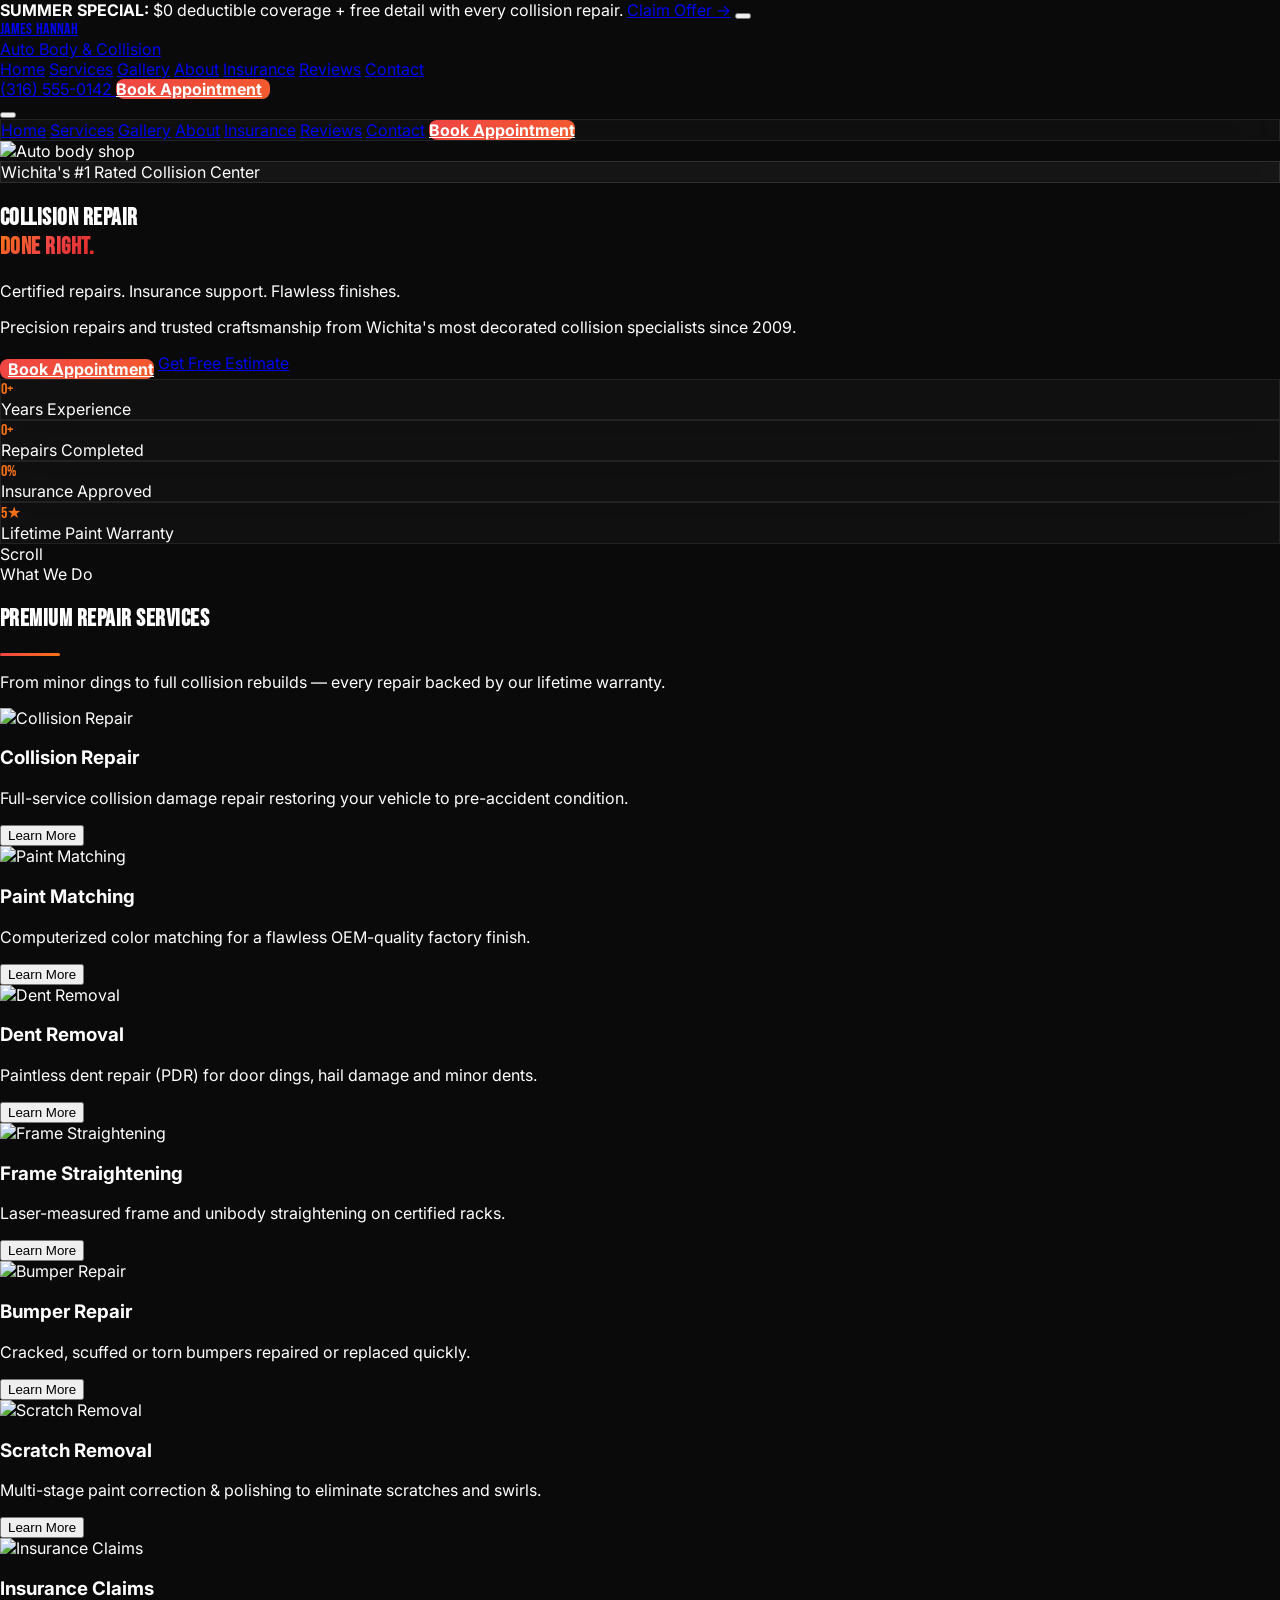
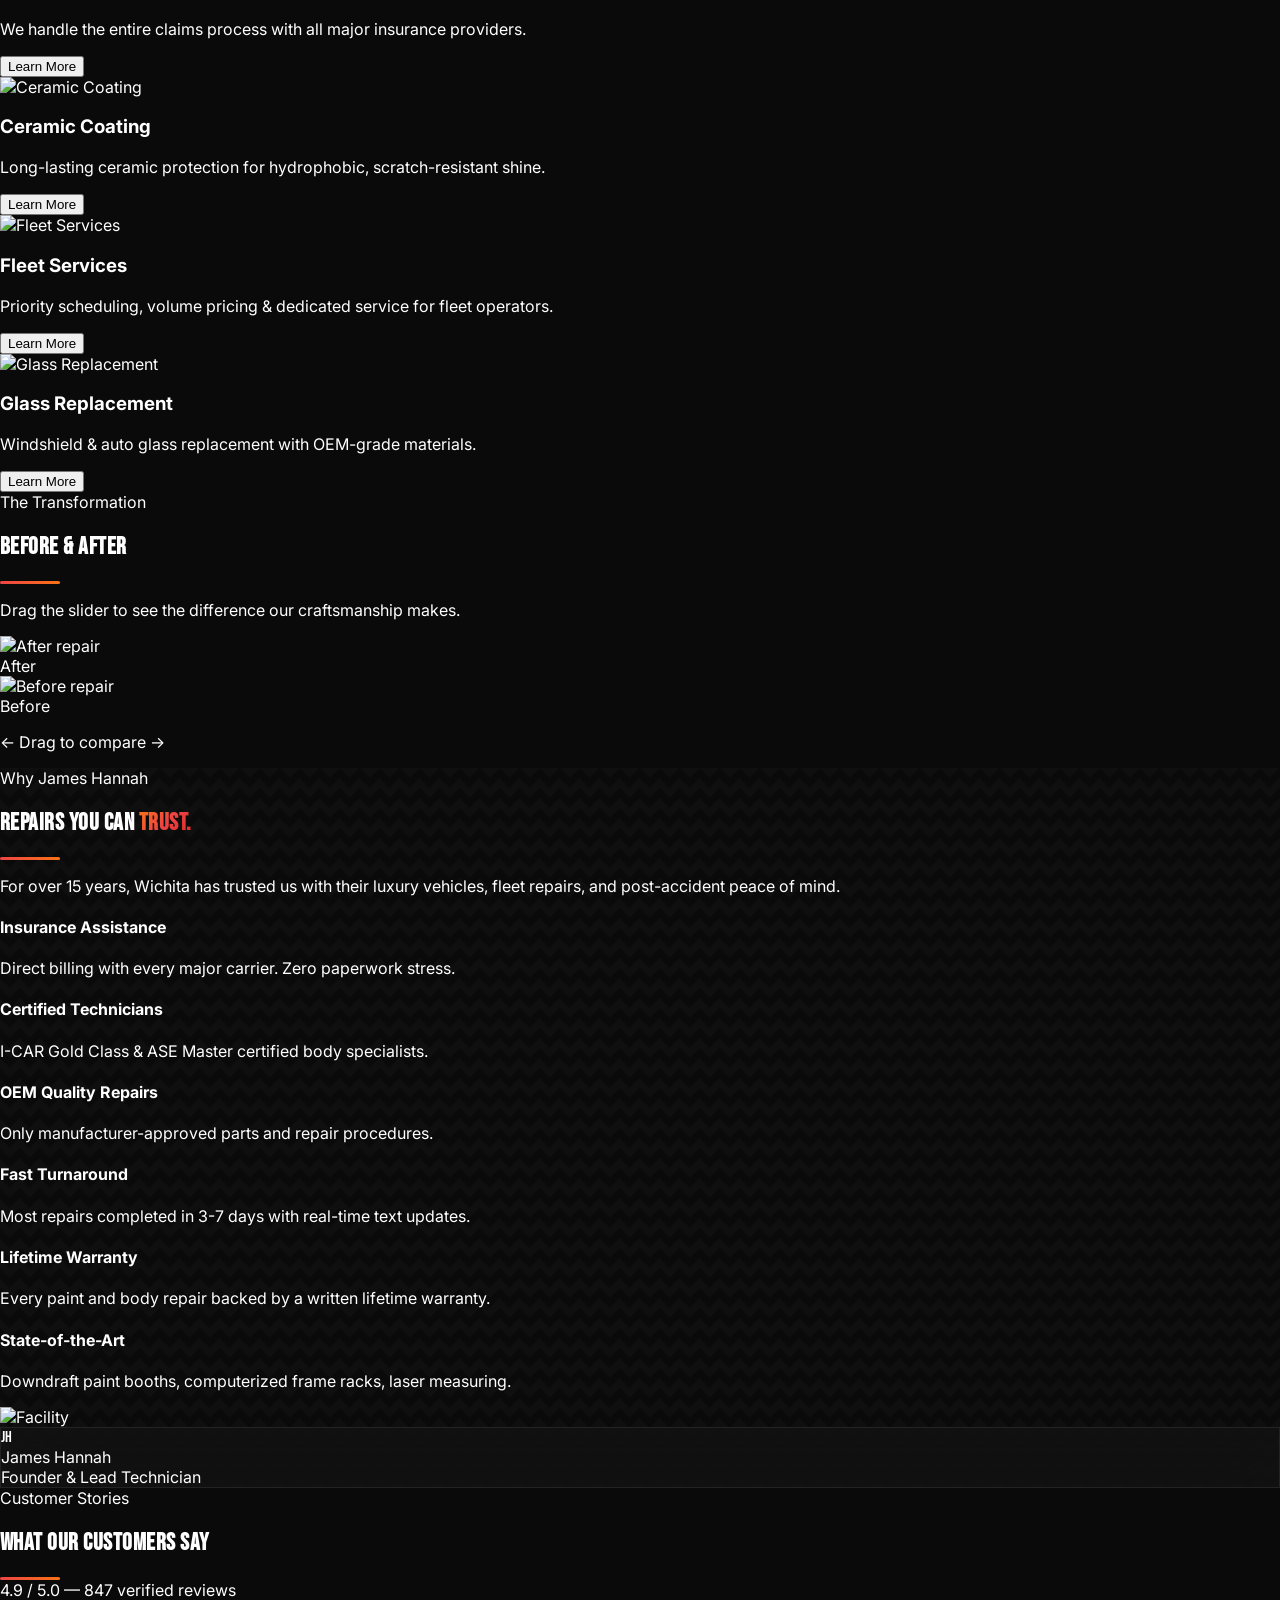
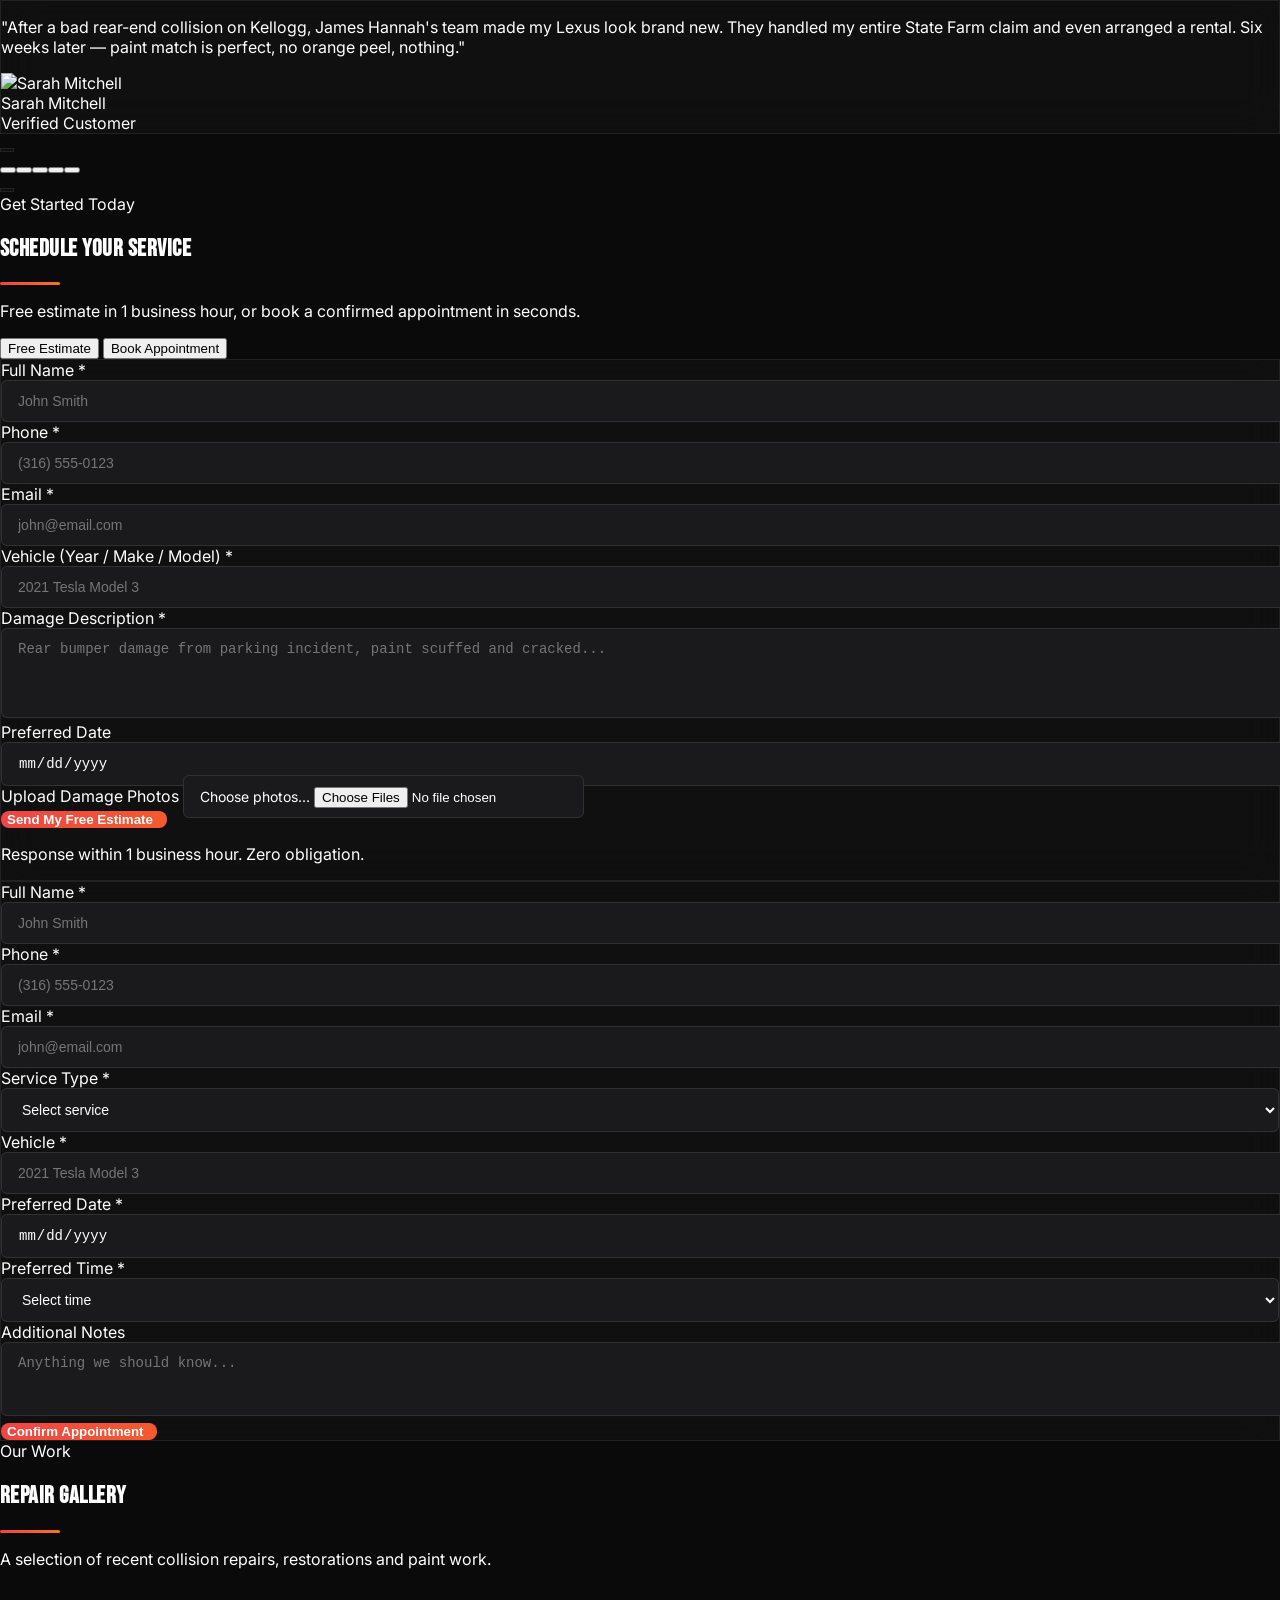
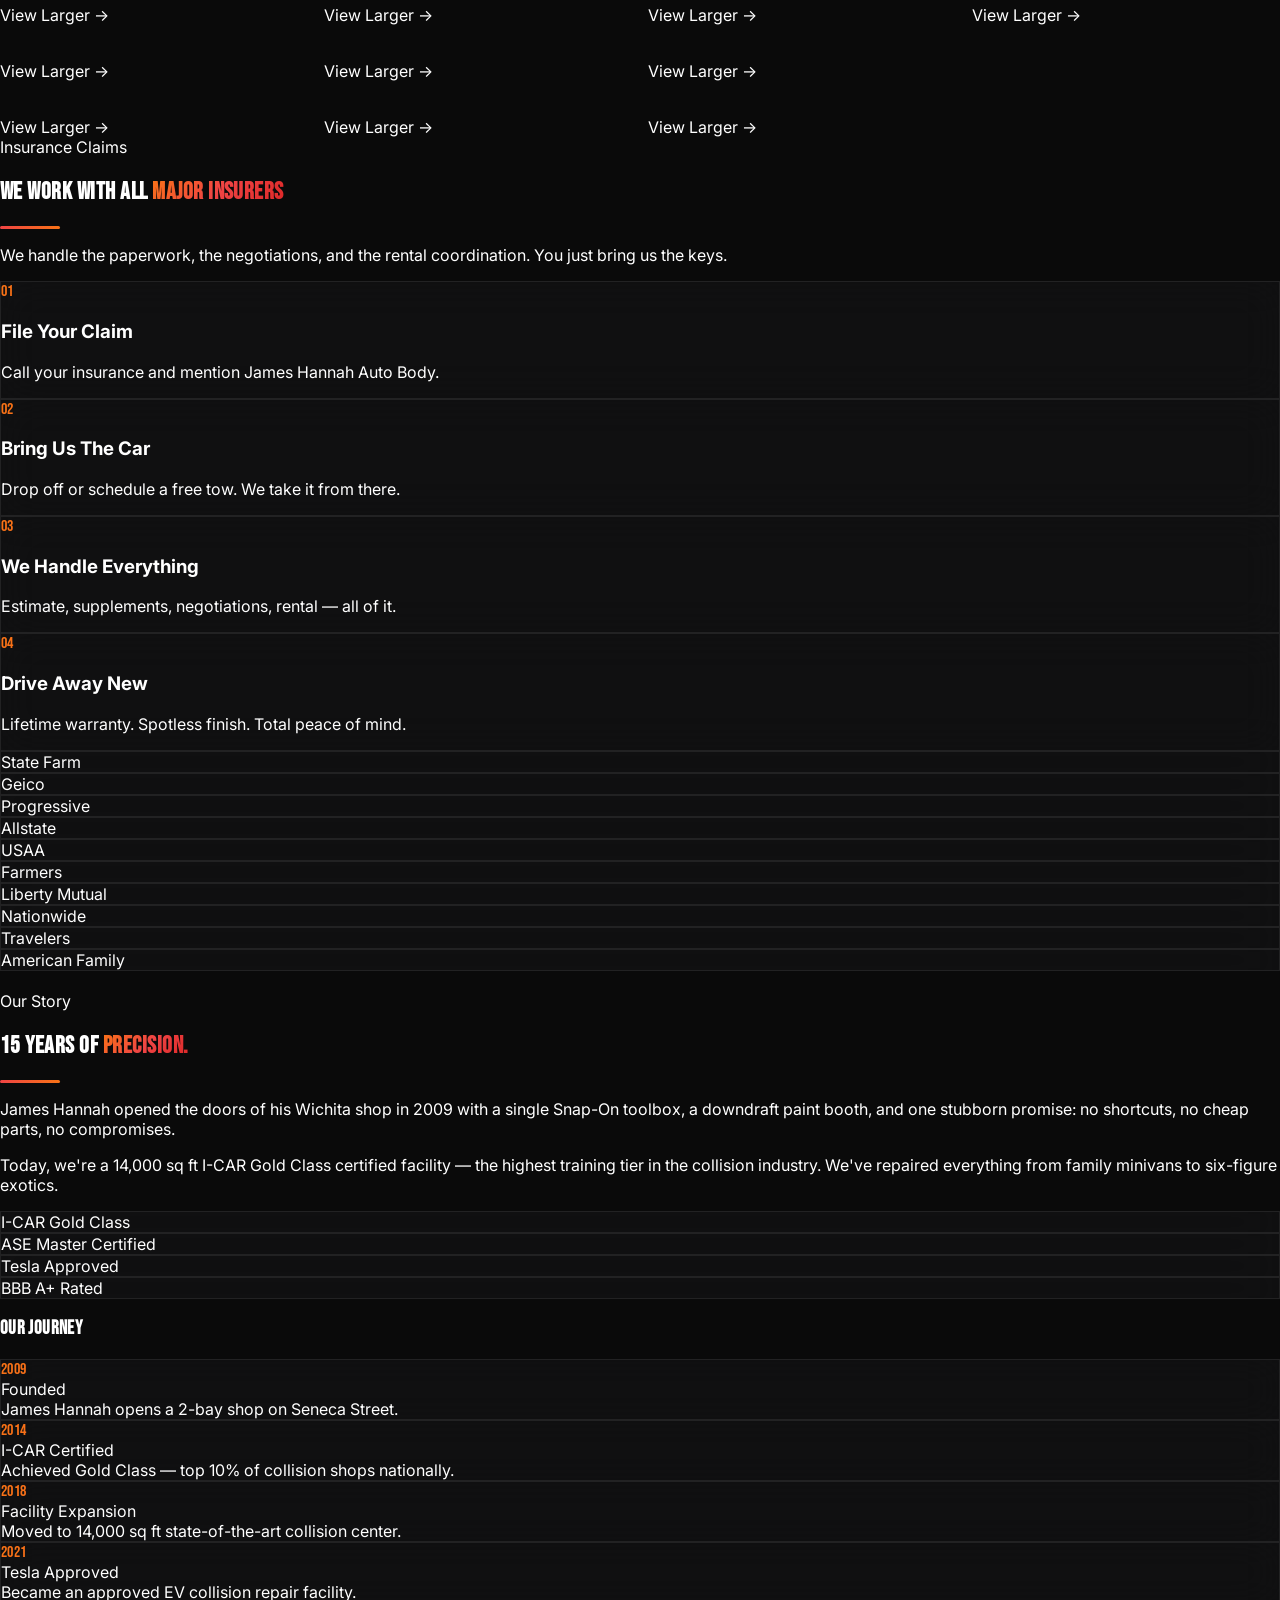
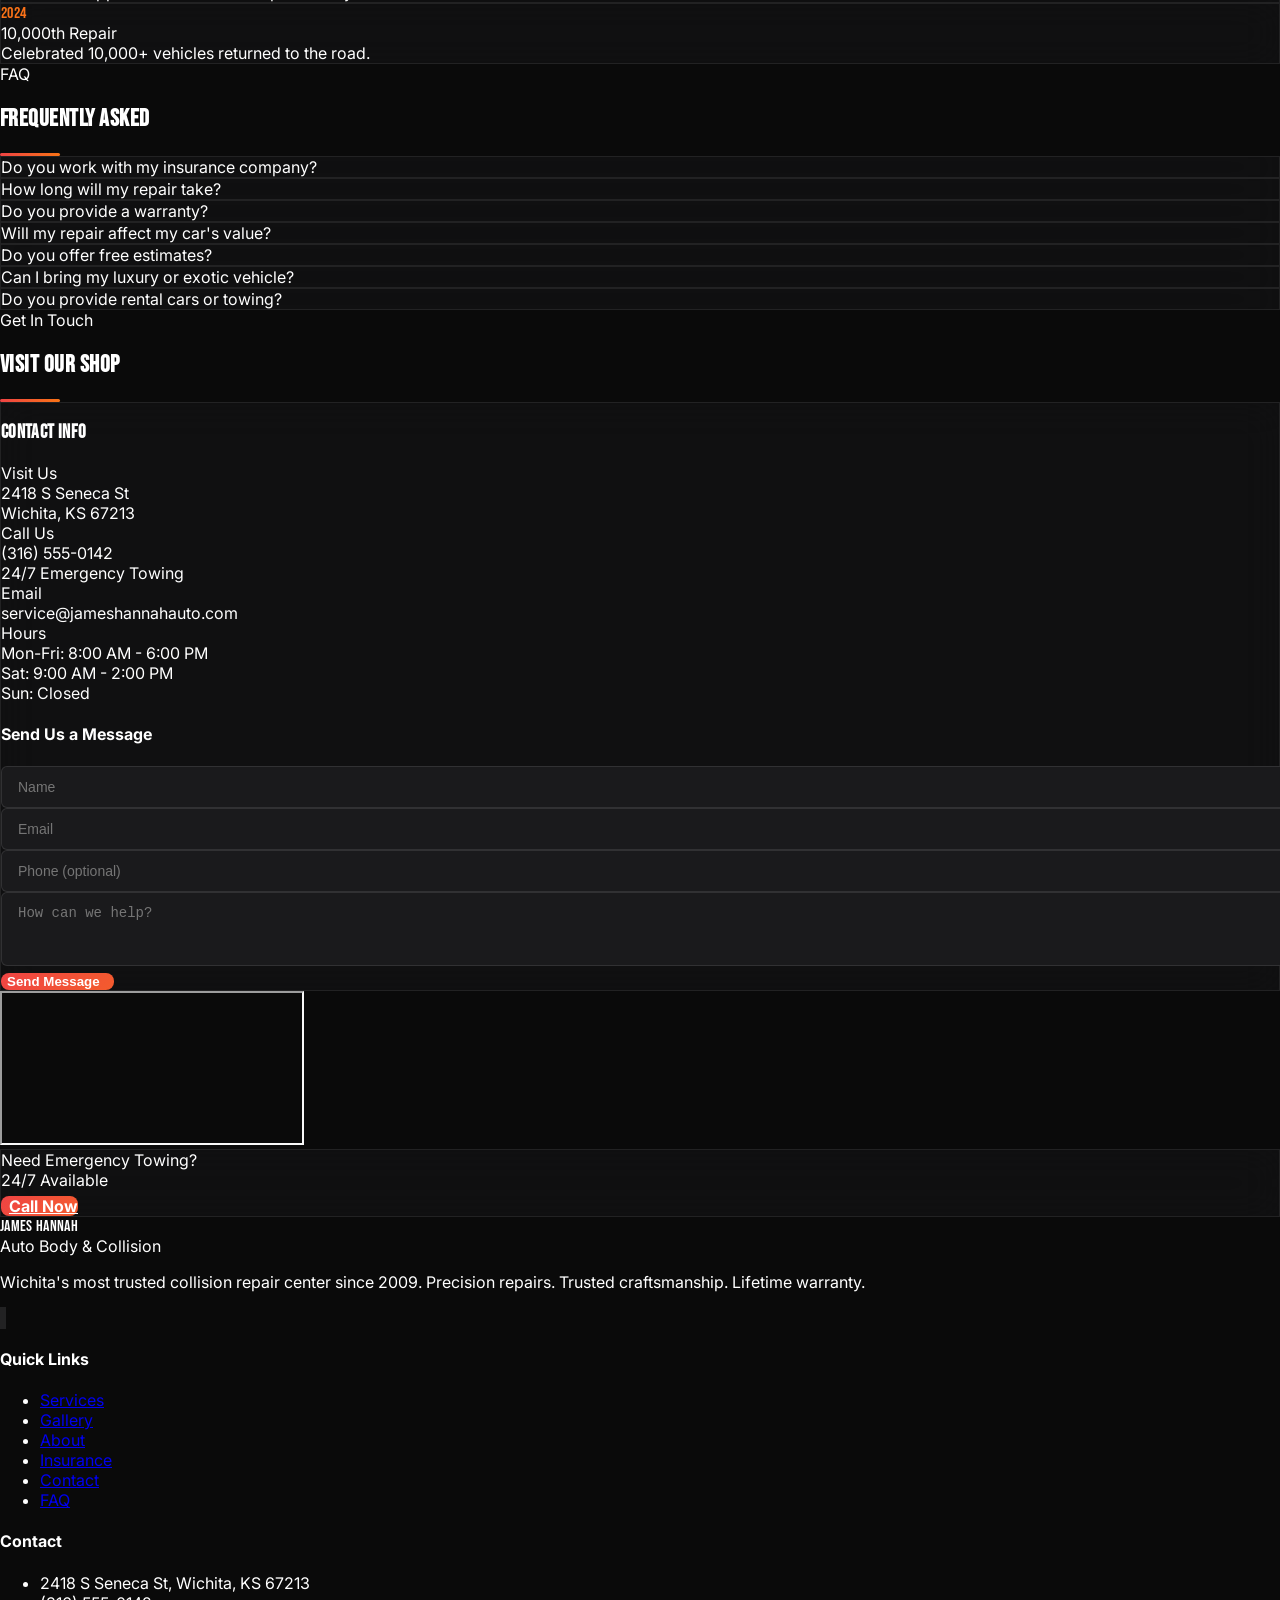
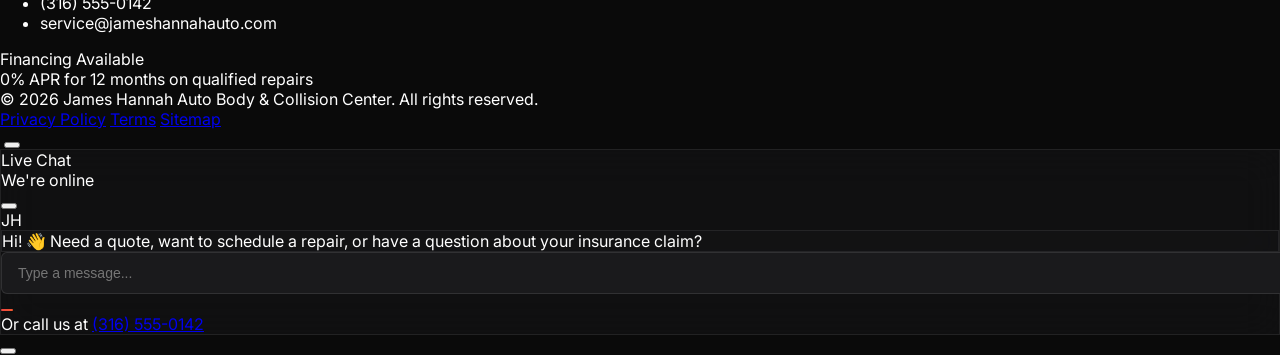
==== commit 0c6cc455: "auto-commit for bce924c7-0b36-429b-8837-ea1eacc9aa80" ====
--- a/static/index.html
+++ b/static/index.html
@@ -333,11 +333,11 @@
     </div>
 
     <div id="baContainer" class="relative w-full aspect-[16/9] rounded-2xl overflow-hidden cursor-ew-resize select-none shadow-2xl border border-white/10">
-      <img src="https://images.unsplash.com/photo-1601929862217-f1bf94503333?auto=format&fit=crop&w=1600&q=80" class="absolute inset-0 w-full h-full object-cover" draggable="false" alt="After" />
+      <img src="https://image.pollinations.ai/prompt/A%20black%20BMW%20luxury%20sedan%20fully%20repaired%20and%20pristine%2C%20glossy%20paint%20finish%2C%20parked%20in%20clean%20modern%20auto%20body%20shop%20with%20professional%20lighting%2C%20three-quarter%20front%20view%2C%20photorealistic%2C%20cinematic%2C%20showroom%20quality?width=1600&height=900&seed=42&nologo=true" class="absolute inset-0 w-full h-full object-cover" draggable="false" alt="After repair" />
       <div class="absolute top-4 right-4 bg-gradient-to-r from-green-500 to-emerald-500 text-white text-xs font-bold uppercase tracking-wider px-3 py-1.5 rounded-md shadow-lg">After</div>
 
       <div id="baBefore" class="absolute inset-0 overflow-hidden" style="clip-path: inset(0 50% 0 0)">
-        <img src="https://images.unsplash.com/photo-1614200179396-2bdb77ebf81b?auto=format&fit=crop&w=1600&q=80" class="w-full h-full object-cover" draggable="false" alt="Before" />
+        <img src="https://image.pollinations.ai/prompt/destroyed%20wrecked%20black%20BMW%20sedan%20after%20severe%20head-on%20collision%2C%20completely%20smashed%20front%20end%2C%20crumpled%20crushed%20hood%2C%20shattered%20headlights%2C%20broken%20grille%2C%20deployed%20airbags%2C%20debris%20scattered%2C%20totaled%20car%2C%20accident%20scene%20on%20wet%20street%2C%20photorealistic%2C%20dramatic%20overcast%20lighting?width=1600&height=900&seed=777&model=flux&nologo=true" class="w-full h-full object-cover" draggable="false" alt="Before repair" />
         <div class="absolute top-4 left-4 bg-gradient-to-r from-red-500 to-orange-500 text-white text-xs font-bold uppercase tracking-wider px-3 py-1.5 rounded-md shadow-lg">Before</div>
       </div>
 
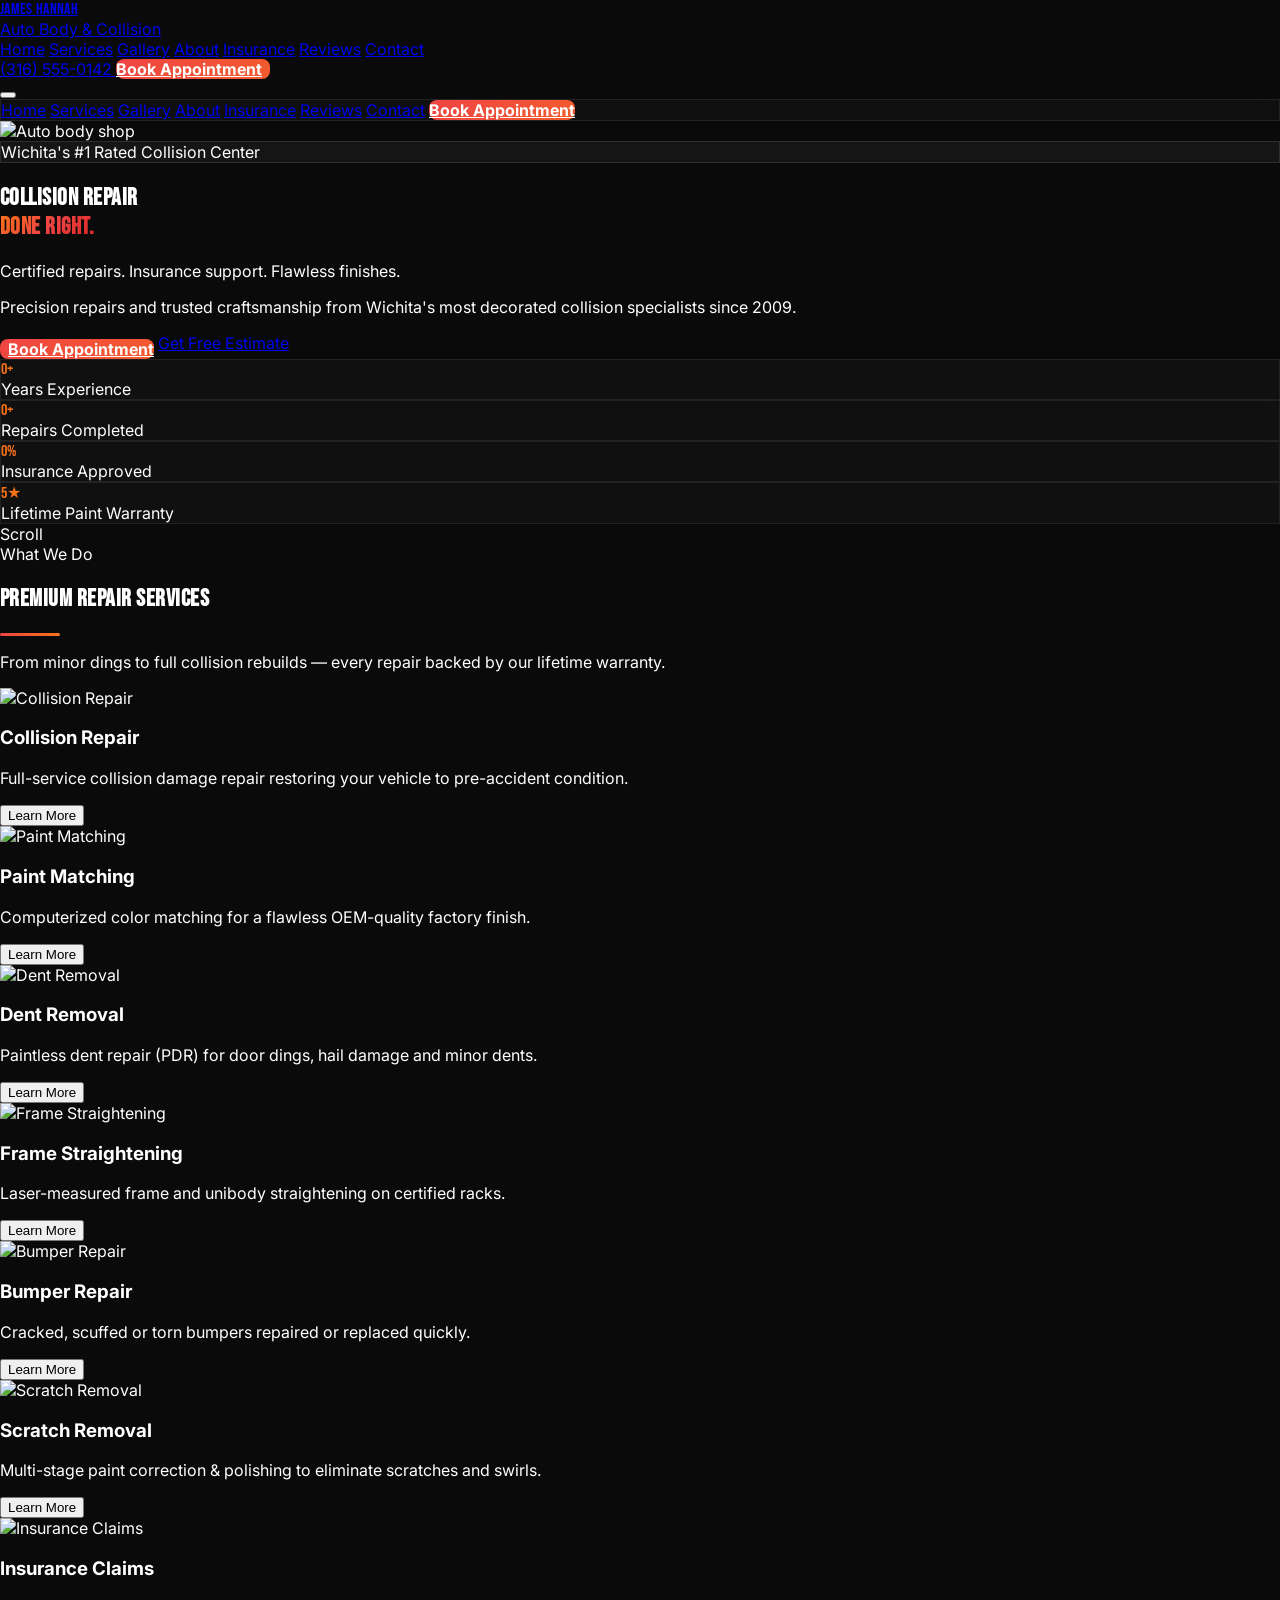
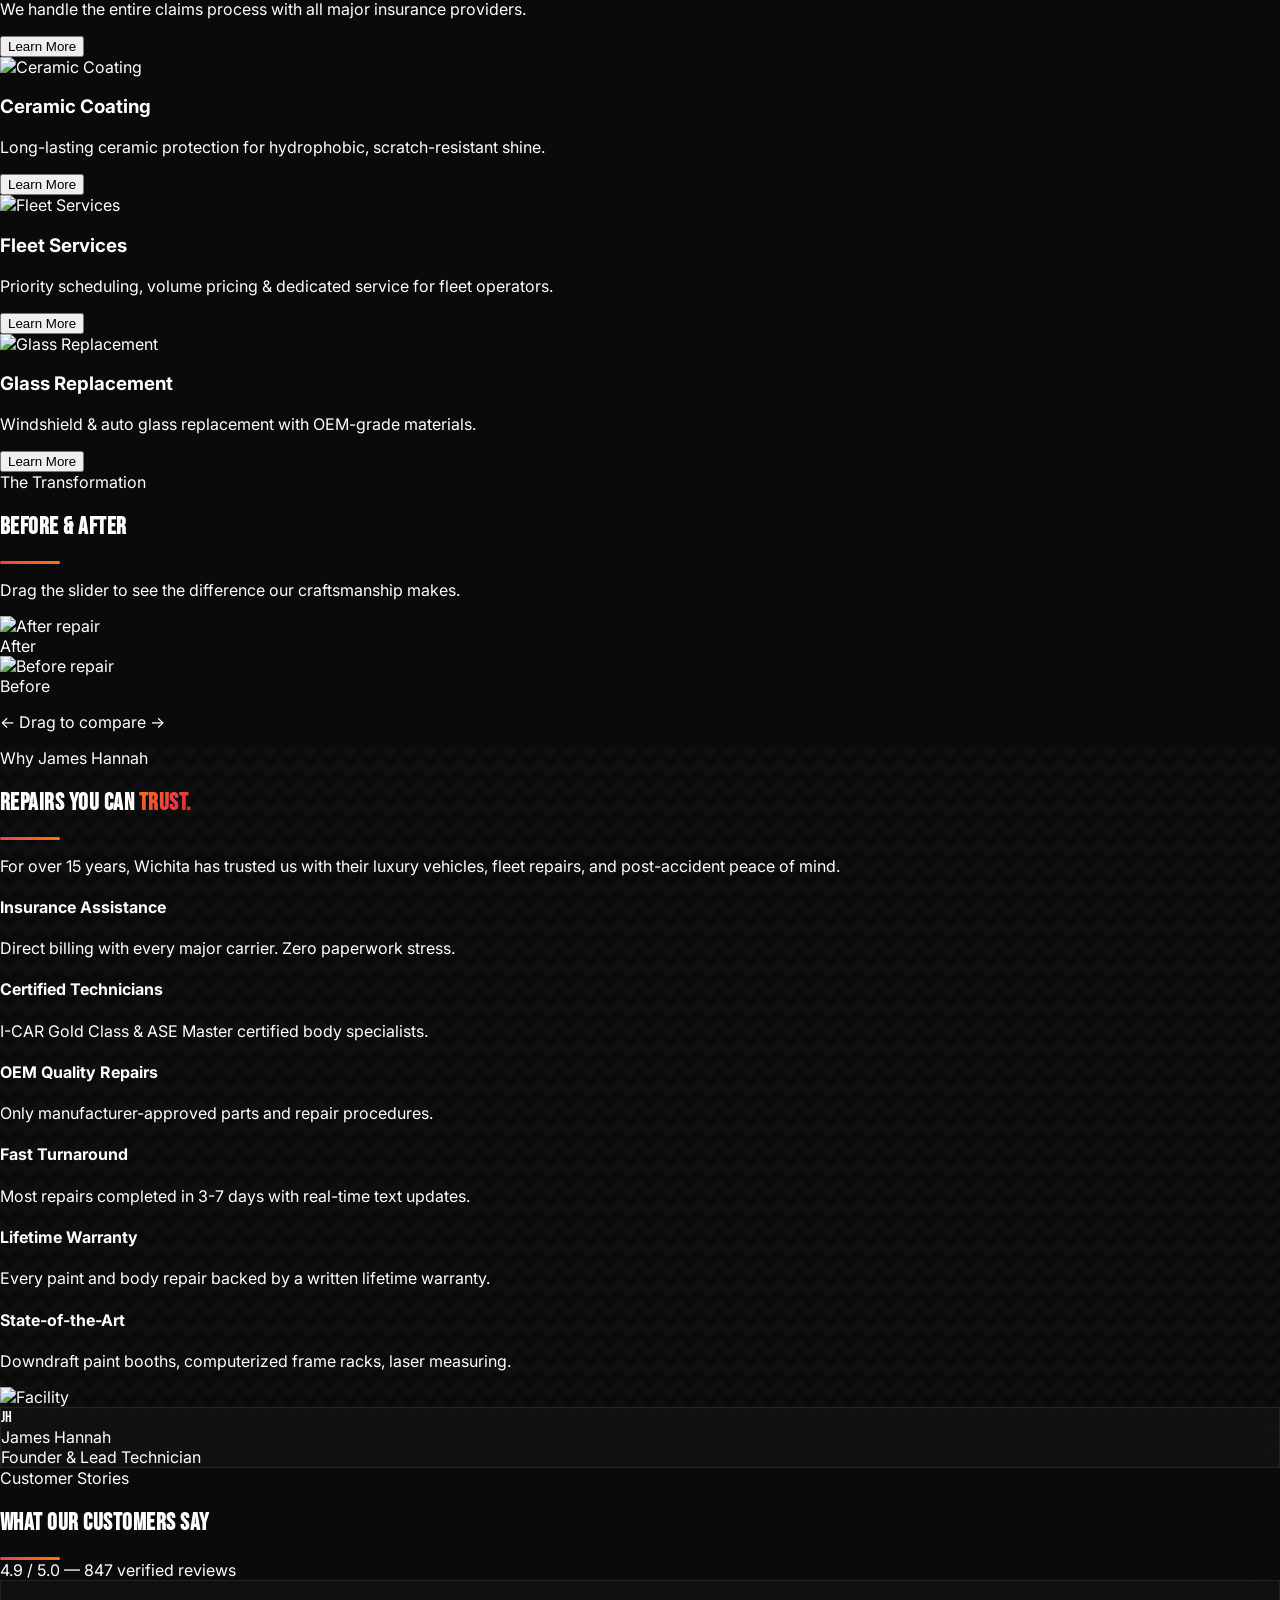
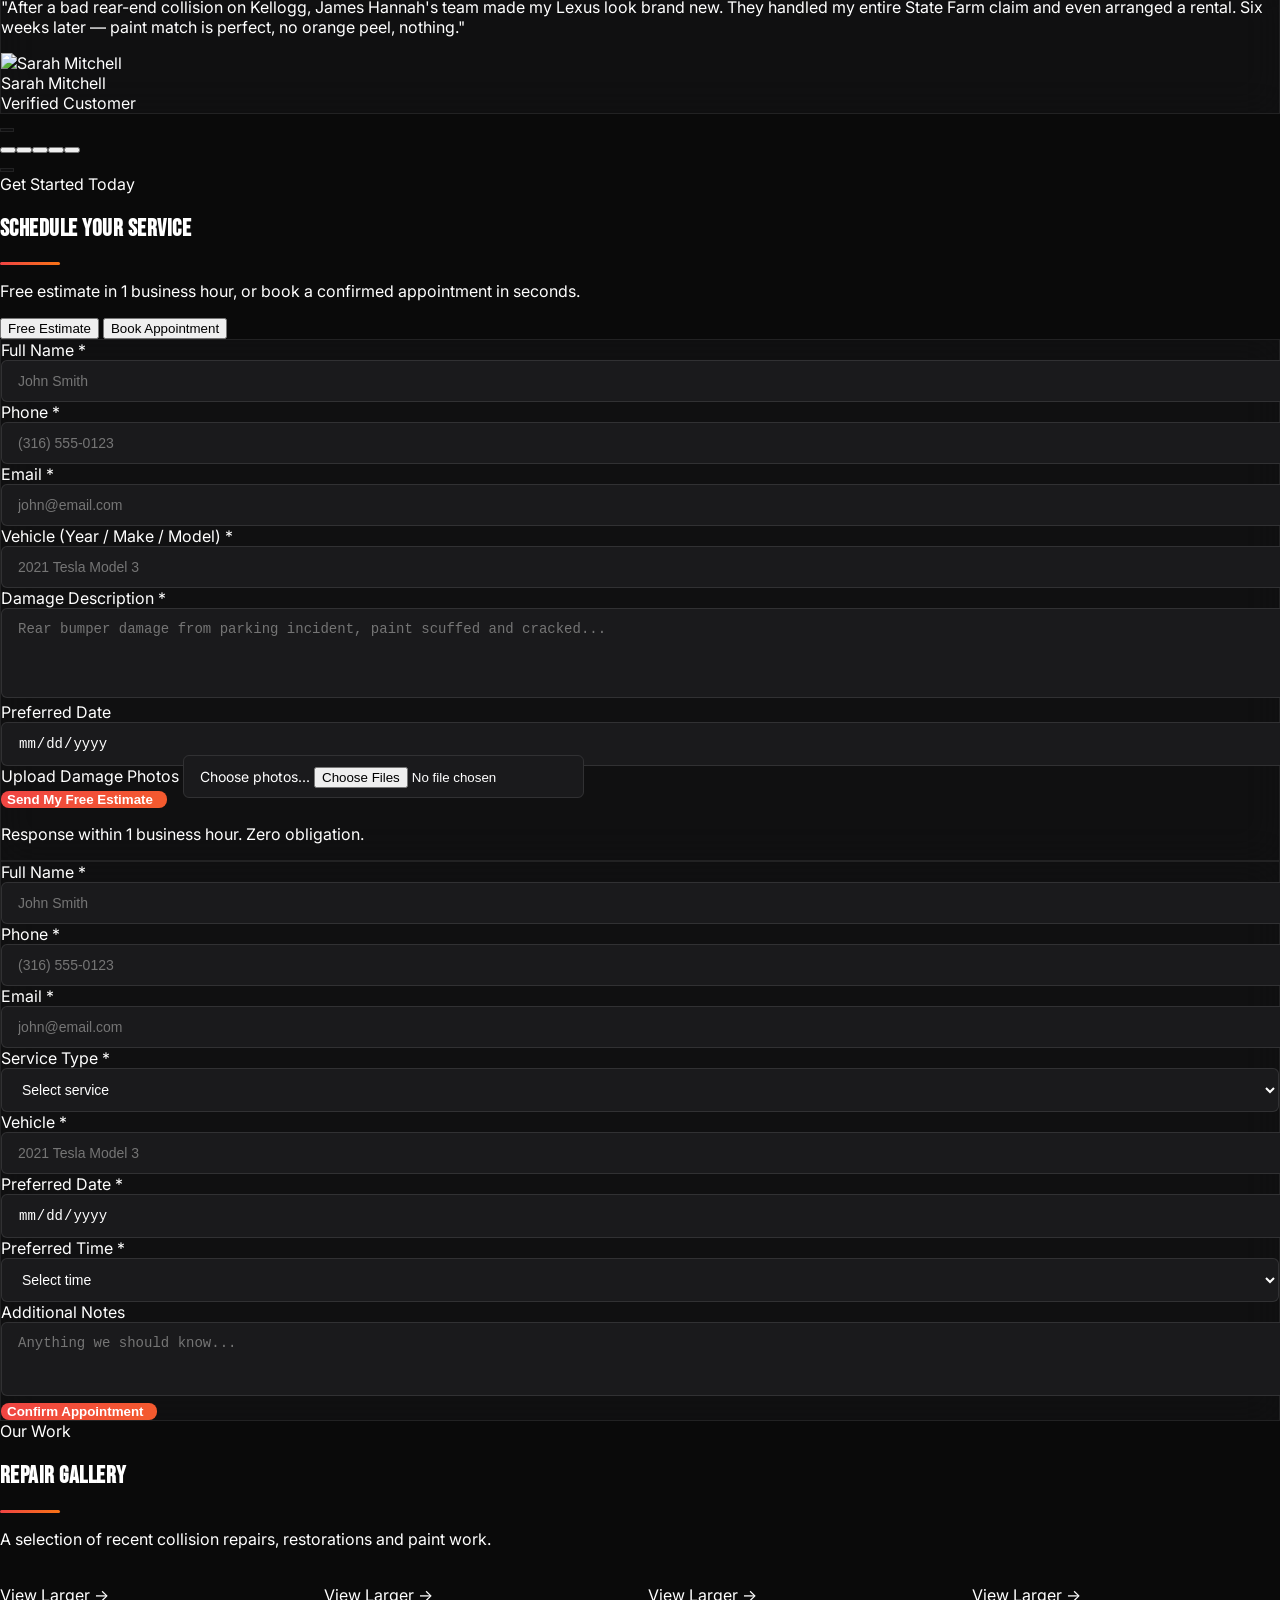
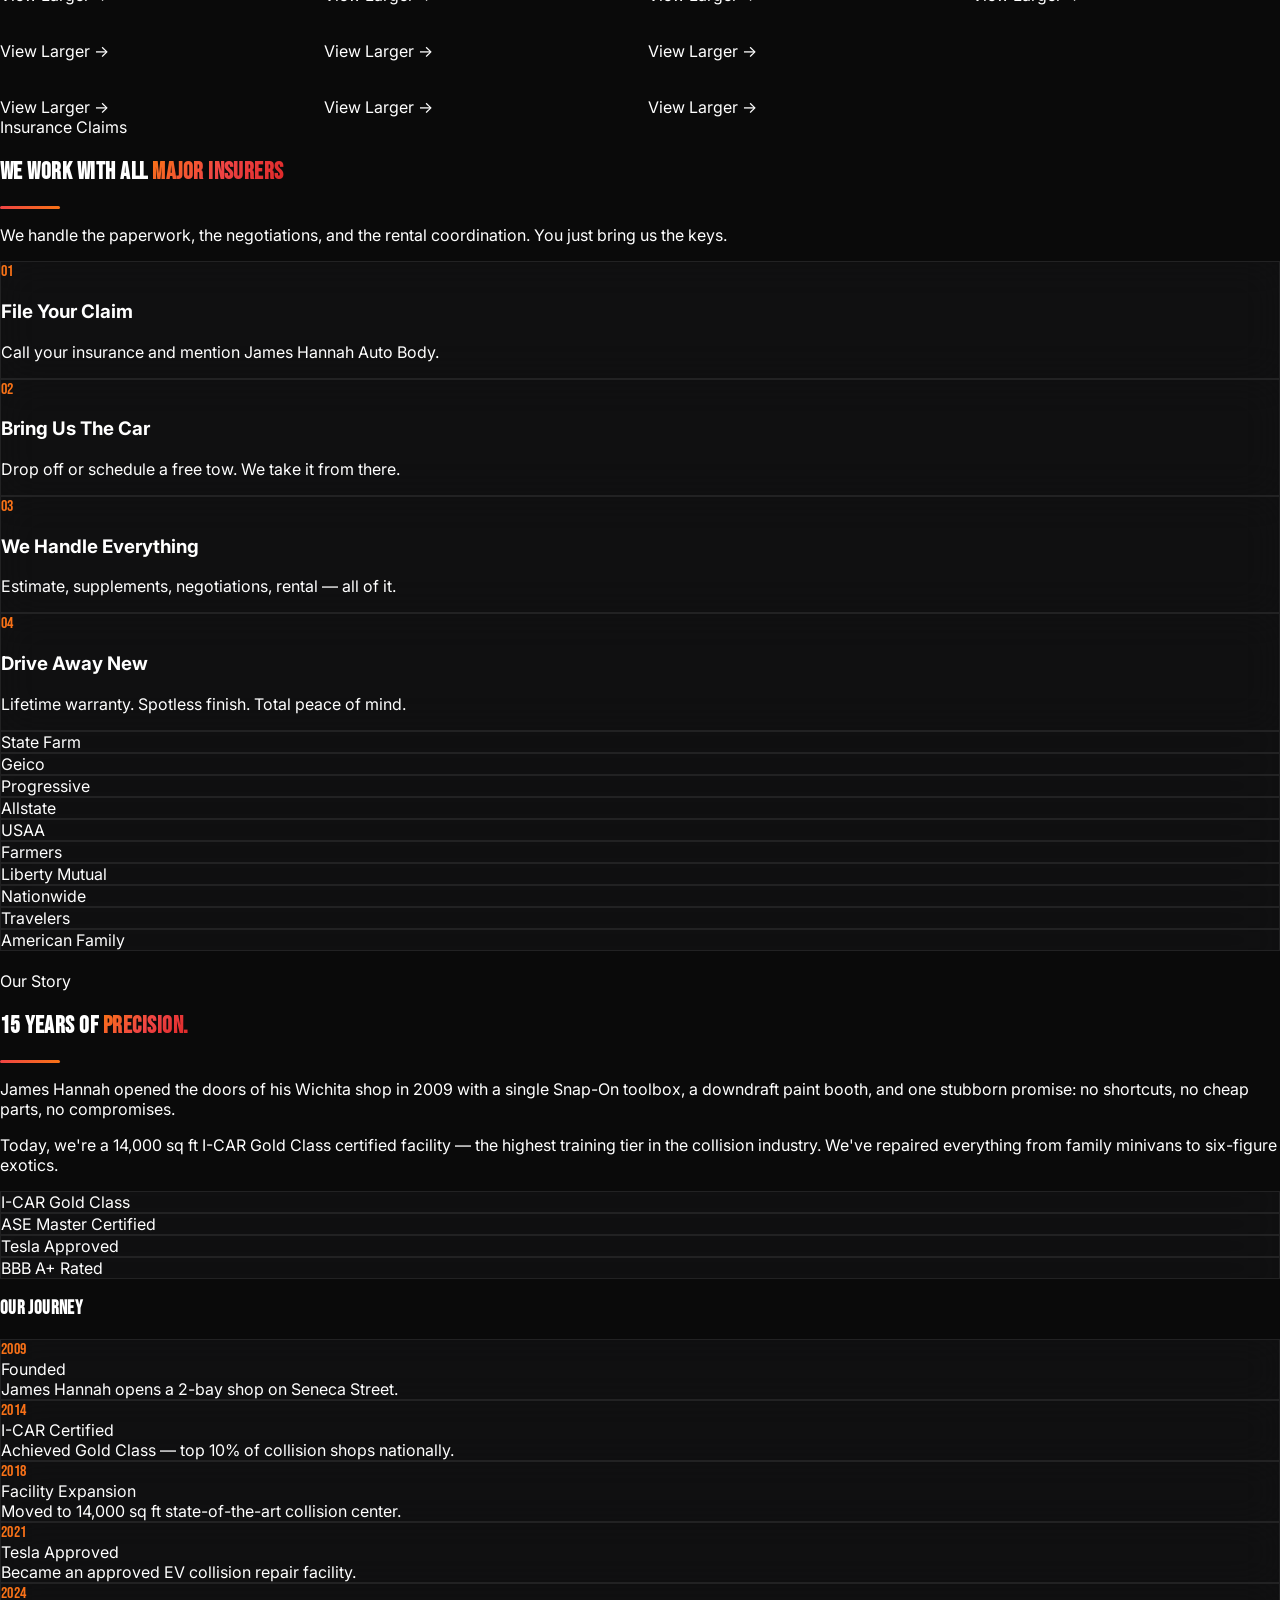
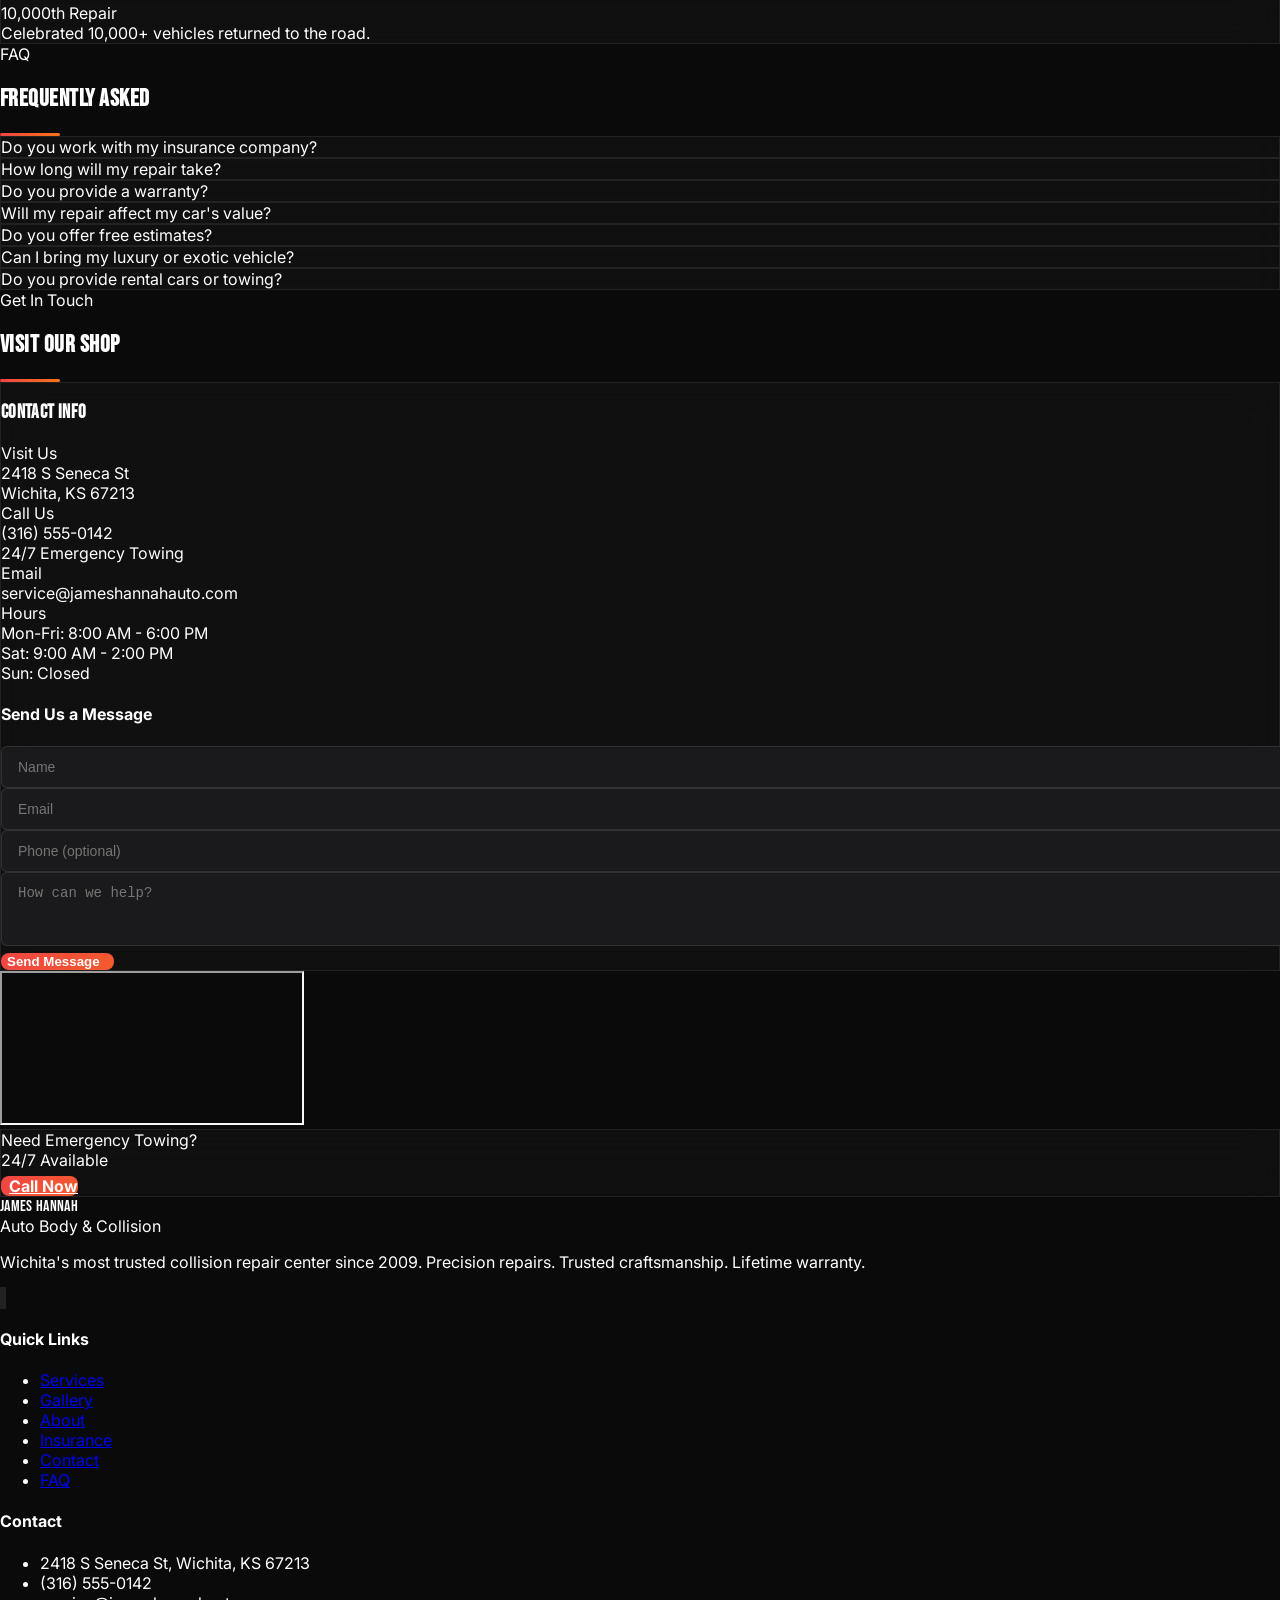
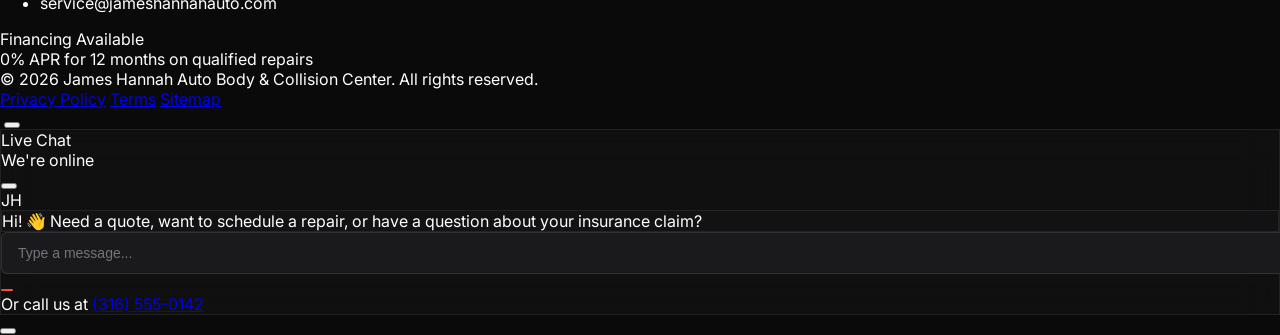
==== commit 5c1a5353: "auto-commit for 812a46fe-7d9c-480f-a418-078801797571" ====
--- a/static/index.html
+++ b/static/index.html
@@ -190,18 +190,6 @@
 </style>
 </head>
 <body>
-
-<!-- ===== PROMO BANNER ===== -->
-<div id="promoBanner" class="relative z-40 bg-gradient-to-r from-red-600 via-orange-500 to-red-600 text-white text-sm py-2.5 px-4 text-center font-medium">
-  <span class="inline-flex items-center gap-2 flex-wrap justify-center">
-    <i data-lucide="zap" class="w-4 h-4"></i>
-    <strong>SUMMER SPECIAL:</strong> $0 deductible coverage + free detail with every collision repair.
-    <a href="#estimate" class="underline font-bold hover:no-underline">Claim Offer →</a>
-  </span>
-  <button onclick="this.parentElement.style.display='none'" class="absolute right-3 top-1/2 -translate-y-1/2 hover:opacity-70">
-    <i data-lucide="x" class="w-4 h-4"></i>
-  </button>
-</div>
 
 <!-- ===== NAVBAR ===== -->
 <nav id="nav" class="fixed top-0 left-0 right-0 z-50 transition-all duration-500 bg-transparent py-5">
